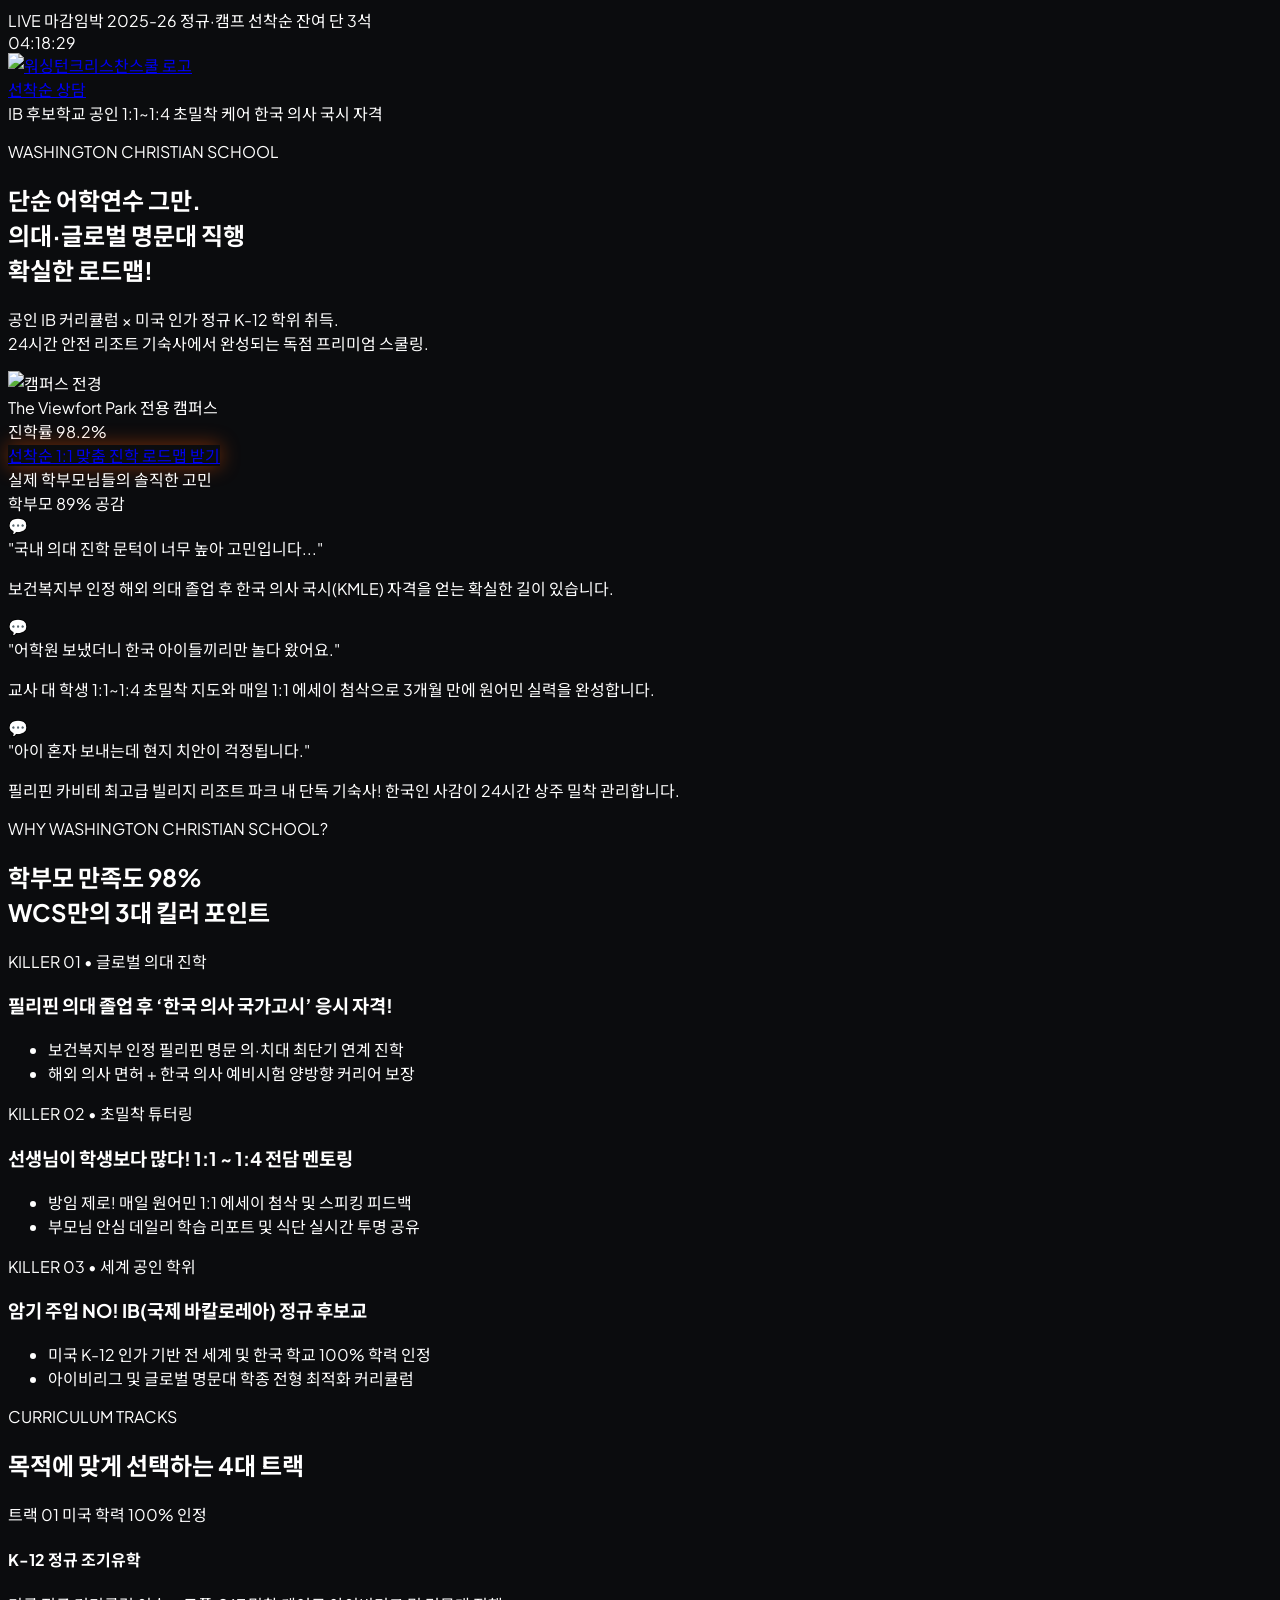
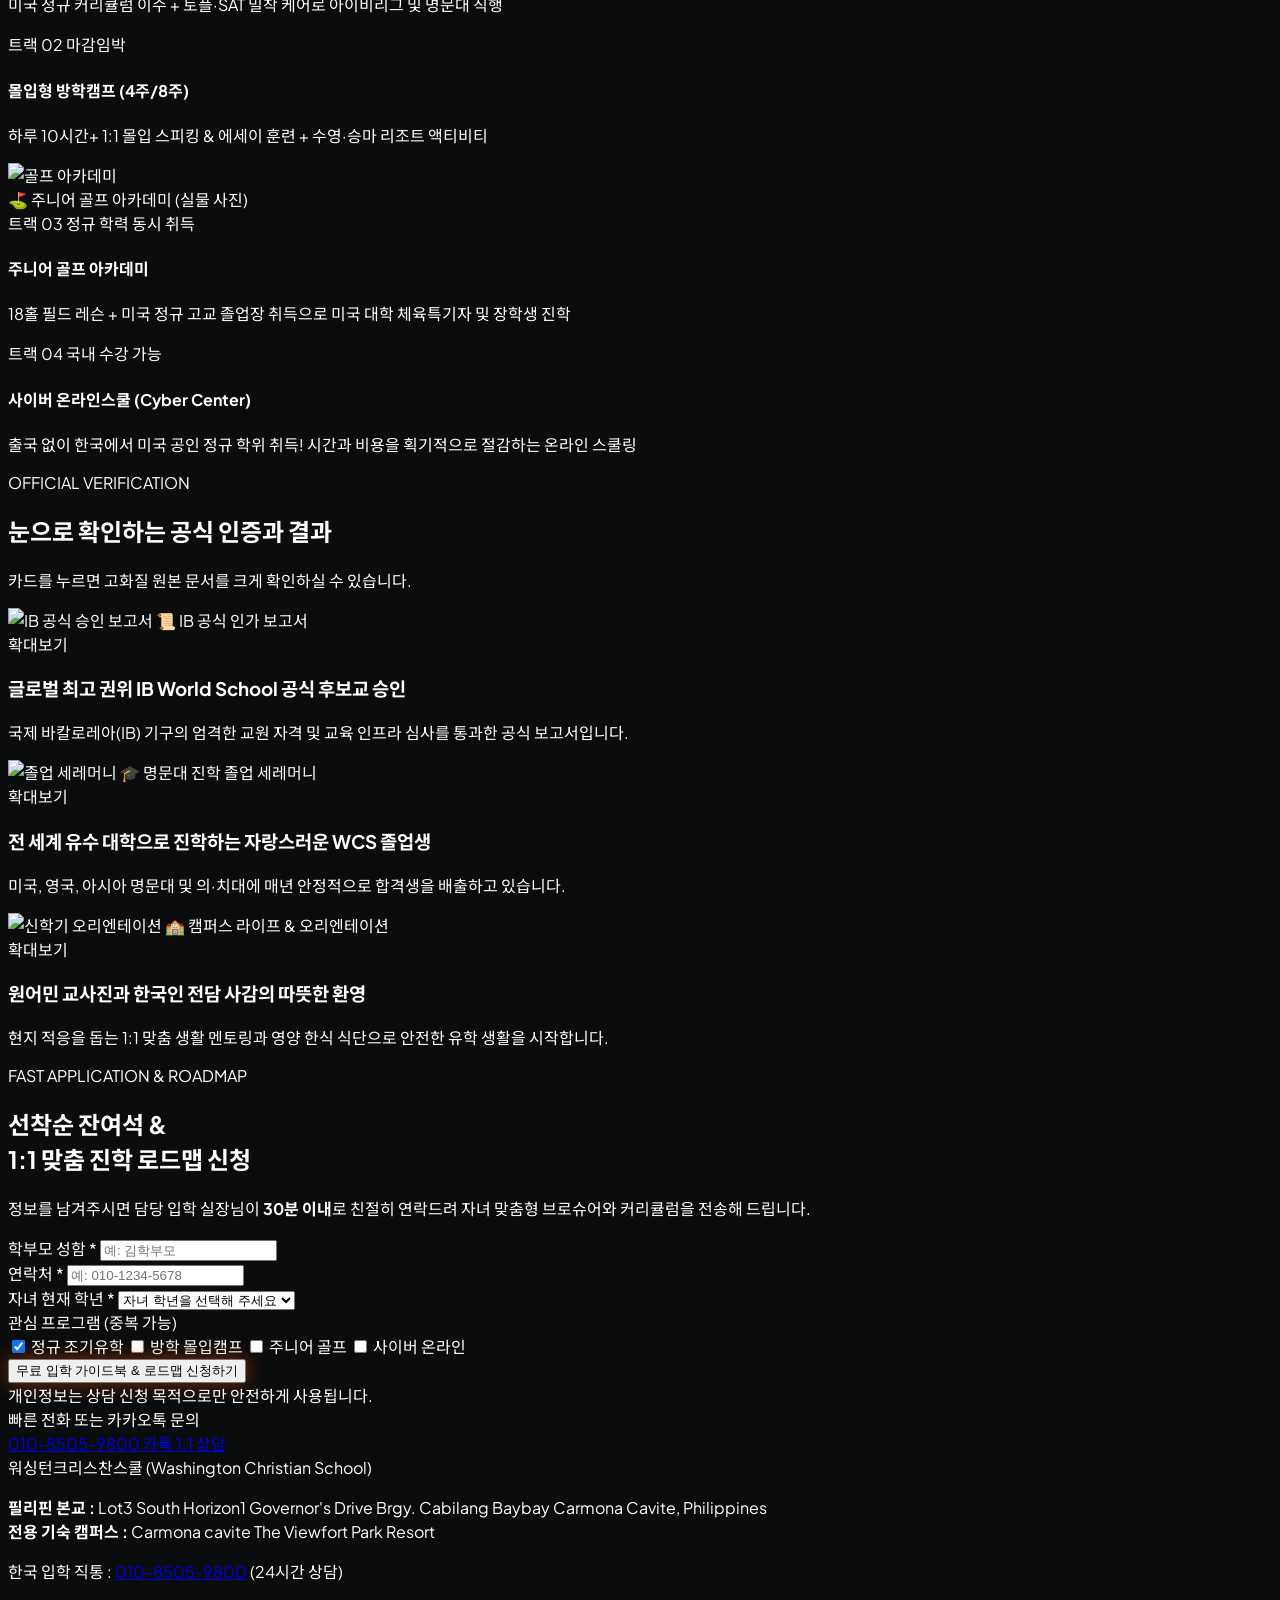
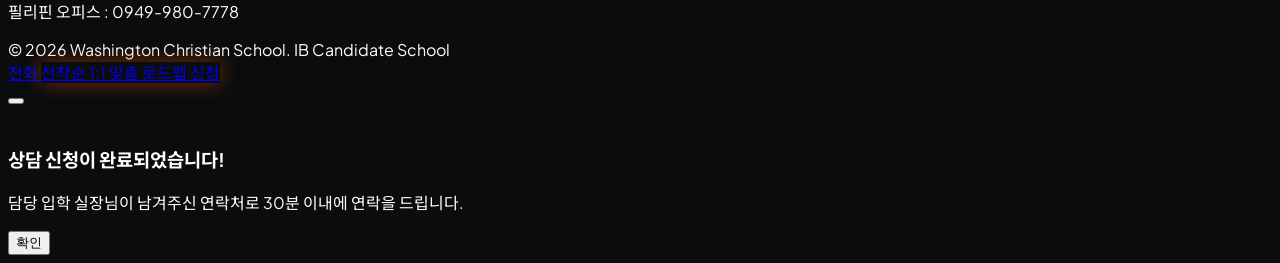
==== public/wcs_web.html @ 7084ba8c "feat: initialize Washington Christian School (WCS) app Set up the project structure, including React" ====
<!DOCTYPE html>
<html lang="ko">
<head>
  <meta charset="UTF-8">
  <meta name="viewport" content="width=device-width, initial-scale=1.0, maximum-scale=1.0, user-scalable=no, viewport-fit=cover">
  <title>워싱턴크리스찬스쿨 - 의대 및 글로벌 명문대 직행 로드맵</title>
  <meta name="description" content="IB World School 공식 후보교, 미국 정규 K-12 학위 취득, 한국 의사 국시(KMLE) 자격 연계, 1:1~1:4 초밀착 전담 튜터링 및 24시간 안전 리조트 기숙사 WCS">
  
  <!-- Tailwind CSS CDN -->
  <script src="https://cdn.tailwindcss.com"></script>
  <!-- Google Fonts: Plus Jakarta Sans & Noto Sans KR -->
  <link rel="preconnect" href="https://fonts.googleapis.com">
  <link rel="preconnect" href="https://fonts.gstatic.com" crossorigin>
  <link href="https://fonts.googleapis.com/css2?family=Noto+Sans+KR:wght@400;500;700;800;900&family=Plus+Jakarta+Sans:wght@400;600;700;800&display=swap" rel="stylesheet">
  <!-- Lucide Icons -->
  <script src="https://unpkg.com/lucide@latest"></script>

  <style>
    body {
      font-family: 'Plus Jakarta Sans', 'Noto Sans KR', -apple-system, BlinkMacSystemFont, sans-serif;
      background-color: #0B0C0E;
      color: #FFFFFF;
      -webkit-font-smoothing: antialiased;
      -webkit-tap-highlight-color: transparent;
      padding-bottom: env(safe-area-inset-bottom);
    }
    .btn-glow {
      box-shadow: 0 0 20px rgba(255, 86, 0, 0.45);
    }
    @keyframes pulse-slow {
      0%, 100% { opacity: 1; transform: scale(1); }
      50% { opacity: 0.85; transform: scale(1.03); }
    }
    .live-pulse {
      animation: pulse-slow 2s infinite ease-in-out;
    }
  </style>
</head>
<body class="bg-[#0B0C0E] text-white selection:bg-[#FF5600] selection:text-white flex flex-col items-center">

  <!-- 1. Top Live Notice / Countdown Banner -->
  <aside id="top-banner" class="w-full bg-[#FF5600] text-white px-4 py-2 flex items-center justify-between text-xs font-bold tracking-tight fixed top-0 inset-x-0 z-50 shadow-md select-none">
    <div class="max-w-4xl mx-auto w-full flex items-center justify-between">
      <div class="flex items-center gap-2 min-w-0">
        <span class="flex items-center gap-1 bg-black/30 px-2 py-0.5 rounded-full text-[10px] font-black uppercase tracking-wider shrink-0">
          <span class="w-1.5 h-1.5 rounded-full bg-yellow-300 live-pulse"></span>
          LIVE 마감임박
        </span>
        <span class="truncate text-[11px] sm:text-[12px] font-extrabold">
          2025-26 정규·캠프 선착순 잔여 <span class="text-yellow-200 underline underline-offset-2">단 3석</span>
        </span>
      </div>
      <div class="flex items-center gap-1 shrink-0 font-mono text-[11px] bg-black/25 px-2 py-0.5 rounded border border-black/10">
        <i data-lucide="timer" class="w-3.5 h-3.5 text-white/90"></i>
        <span id="countdown">04:18:29</span>
      </div>
    </div>
  </aside>

  <!-- 2. Sticky Header with Logo -->
  <header id="main-header" class="fixed top-[35px] inset-x-0 z-40 bg-[#0B0C0E]/92 backdrop-blur-md border-b border-white/10 px-4 h-14 flex items-center justify-between">
    <div class="max-w-4xl mx-auto w-full flex items-center justify-between">
      <a href="#" class="flex items-center bg-white px-2.5 py-1 rounded shadow-sm hover:opacity-95 transition-opacity">
        <img src="https://lh3.googleusercontent.com/aida/[base64]" alt="워싱턴크리스찬스쿨 로고" class="h-6 w-auto object-contain">
      </a>
      <div class="flex items-center gap-2">
        <a href="tel:01085059800" class="w-8 h-8 rounded-full bg-white/10 hover:bg-white/20 flex items-center justify-center text-white/80 hover:text-white transition-all" title="전화 상담">
          <i data-lucide="phone" class="w-4 h-4"></i>
        </a>
        <a href="#consult-section" class="px-3.5 py-1.5 rounded-full bg-[#FF5600] hover:bg-[#E04C00] text-white text-[12px] font-extrabold flex items-center gap-1 shadow-md transition-all">
          선착순 상담
        </a>
      </div>
    </div>
  </header>

  <!-- Main Container -->
  <div class="w-full max-w-2xl min-h-screen flex flex-col bg-[#0B0C0E] border-x border-white/5 shadow-2xl relative pt-[92px] pb-24">
    
    <!-- 3. Hero Section -->
    <section id="hero-section" class="px-4 pt-4 pb-8 flex flex-col gap-4">
      <div class="flex flex-wrap gap-1.5">
        <span class="px-2.5 py-1 rounded-md bg-white/10 border border-white/15 text-[11px] font-bold text-gray-200 flex items-center gap-1.5">
          <i data-lucide="award" class="w-3.5 h-3.5 text-yellow-400"></i>
          IB 후보학교 공인
        </span>
        <span class="px-2.5 py-1 rounded-md bg-orange-500/20 border border-[#FF5600]/40 text-[11px] font-bold text-orange-400 flex items-center gap-1.5">
          <i data-lucide="users" class="w-3.5 h-3.5 text-orange-400"></i>
          1:1~1:4 초밀착 케어
        </span>
        <span class="px-2.5 py-1 rounded-md bg-white/10 border border-white/15 text-[11px] font-bold text-yellow-300 flex items-center gap-1.5">
          <i data-lucide="stethoscope" class="w-3.5 h-3.5 text-yellow-300"></i>
          한국 의사 국시 자격
        </span>
      </div>

      <div class="flex flex-col gap-1.5">
        <p class="text-[#FF5600] font-extrabold text-[13px] tracking-wider uppercase flex items-center gap-1.5">
          <span class="w-2 h-2 rounded-full bg-[#FF5600] inline-block animate-pulse"></span>
          WASHINGTON CHRISTIAN SCHOOL
        </p>
        <h1 class="text-[30px] sm:text-[34px] leading-[38px] sm:leading-[42px] font-black tracking-tight text-white">
          단순 어학연수 그만.<br />
          <span class="text-transparent bg-clip-text bg-gradient-to-r from-orange-400 via-amber-300 to-yellow-400">
            의대·글로벌 명문대 직행
          </span><br />
          확실한 로드맵!
        </h1>
        <p class="text-gray-400 text-[14px] leading-relaxed pt-1">
          공인 IB 커리큘럼 × 미국 인가 정규 K-12 학위 취득.<br />
          24시간 안전 리조트 기숙사에서 완성되는 독점 프리미엄 스쿨링.
        </p>
      </div>

      <!-- Campus Image Card -->
      <div onclick="openImageModal('https://lh3.googleusercontent.com/aida/[base64]', 'The Viewfort Park 전용 캠퍼스')" class="relative w-full rounded-2xl overflow-hidden border border-white/15 shadow-2xl bg-[#1D1E22] aspect-[16/10] cursor-pointer group">
        <img src="https://lh3.googleusercontent.com/aida/[base64]" alt="캠퍼스 전경" class="w-full h-full object-cover group-hover:scale-105 transition-transform duration-500">
        <div class="absolute inset-0 bg-gradient-to-t from-black/85 via-black/25 to-transparent pointer-events-none"></div>
        <div class="absolute bottom-3 inset-x-3 flex items-center justify-between pointer-events-none">
          <div class="flex items-center gap-2 bg-black/65 backdrop-blur-md px-3 py-1.5 rounded-xl border border-white/15">
            <span class="w-2 h-2 rounded-full bg-emerald-400 live-pulse"></span>
            <span class="text-xs font-bold text-gray-100">The Viewfort Park 전용 캠퍼스</span>
          </div>
          <span class="text-[11px] font-black text-yellow-400 bg-yellow-400/20 border border-yellow-400/40 px-2.5 py-1 rounded-lg">진학률 98.2%</span>
        </div>
      </div>

      <a href="#consult-section" class="w-full py-4 rounded-xl bg-[#FF5600] hover:bg-[#E04C00] text-white text-[16px] font-black flex items-center justify-center gap-2 shadow-lg transition-all btn-glow mt-1">
        <span>선착순 1:1 맞춤 진학 로드맵 받기</span>
        <i data-lucide="arrow-right" class="w-5 h-5 text-white"></i>
      </a>
    </section>

    <!-- 4. Parents Talk Section -->
    <section id="parents-talk-section" class="px-4 py-8 bg-[#131418] border-y border-white/10 flex flex-col gap-4">
      <div class="flex items-center justify-between">
        <div class="flex items-center gap-2 text-yellow-400 text-xs font-black tracking-wider">
          <i data-lucide="message-square" class="w-4 h-4"></i>
          <span>실제 학부모님들의 솔직한 고민</span>
        </div>
        <span class="text-[11px] text-gray-400">학부모 89% 공감</span>
      </div>

      <div class="flex flex-col gap-3">
        <div class="p-3.5 rounded-2xl bg-[#1D1F24] border border-white/10 flex items-start gap-3">
          <span class="text-xl">💬</span>
          <div class="flex flex-col gap-0.5">
            <span class="text-xs font-bold text-gray-300">"국내 의대 진학 문턱이 너무 높아 고민입니다..."</span>
            <p class="text-[13px] text-gray-400">보건복지부 인정 해외 의대 졸업 후 한국 의사 국시(KMLE) 자격을 얻는 확실한 길이 있습니다.</p>
          </div>
        </div>

        <div class="p-3.5 rounded-2xl bg-[#1D1F24] border border-white/10 flex items-start gap-3">
          <span class="text-xl">💬</span>
          <div class="flex flex-col gap-0.5">
            <span class="text-xs font-bold text-gray-300">"어학원 보냈더니 한국 아이들끼리만 놀다 왔어요."</span>
            <p class="text-[13px] text-gray-400">교사 대 학생 1:1~1:4 초밀착 지도와 매일 1:1 에세이 첨삭으로 3개월 만에 원어민 실력을 완성합니다.</p>
          </div>
        </div>

        <div class="p-3.5 rounded-2xl bg-[#1D1F24] border border-white/10 flex items-start gap-3">
          <span class="text-xl">💬</span>
          <div class="flex flex-col gap-0.5">
            <span class="text-xs font-bold text-gray-300">"아이 혼자 보내는데 현지 치안이 걱정됩니다."</span>
            <p class="text-[13px] text-gray-400">필리핀 카비테 최고급 빌리지 리조트 파크 내 단독 기숙사! 한국인 사감이 24시간 상주 밀착 관리합니다.</p>
          </div>
        </div>
      </div>
    </section>

    <!-- 5. 3 Killer Points -->
    <section id="killer-points-section" class="px-4 py-8 flex flex-col gap-5">
      <div class="flex flex-col gap-1">
        <span class="text-xs font-black text-yellow-400 tracking-wider uppercase">WHY WASHINGTON CHRISTIAN SCHOOL?</span>
        <h2 class="text-[24px] font-black text-white leading-tight">
          학부모 만족도 98%<br />WCS만의 3대 킬러 포인트
        </h2>
      </div>

      <div class="flex flex-col gap-3.5">
        <!-- Point 1 -->
        <article class="p-4 rounded-2xl bg-[#17181C] border border-[#FF5600]/30 flex flex-col gap-2 shadow-md">
          <div class="flex items-center justify-between">
            <span class="px-2.5 py-0.5 rounded bg-orange-500/20 text-orange-400 text-[11px] font-extrabold tracking-tight">KILLER 01 • 글로벌 의대 진학</span>
            <i data-lucide="stethoscope" class="w-5 h-5 text-orange-400"></i>
          </div>
          <h3 class="text-[17px] font-black text-white pt-1">
            필리핀 의대 졸업 후 <span class="text-yellow-300">‘한국 의사 국가고시’</span> 응시 자격!
          </h3>
          <ul class="text-[13px] text-gray-300 space-y-1.5 pt-1">
            <li class="flex items-start gap-2">
              <i data-lucide="check" class="w-4 h-4 text-orange-400 shrink-0 mt-0.5"></i>
              <span>보건복지부 인정 필리핀 명문 의·치대 최단기 연계 진학</span>
            </li>
            <li class="flex items-start gap-2">
              <i data-lucide="check" class="w-4 h-4 text-orange-400 shrink-0 mt-0.5"></i>
              <span>해외 의사 면허 + 한국 의사 예비시험 양방향 커리어 보장</span>
            </li>
          </ul>
        </article>

        <!-- Point 2 -->
        <article class="p-4 rounded-2xl bg-[#17181C] border border-blue-500/25 flex flex-col gap-2 shadow-md">
          <div class="flex items-center justify-between">
            <span class="px-2.5 py-0.5 rounded bg-blue-500/20 text-blue-400 text-[11px] font-extrabold tracking-tight">KILLER 02 • 초밀착 튜터링</span>
            <i data-lucide="users" class="w-5 h-5 text-blue-400"></i>
          </div>
          <h3 class="text-[17px] font-black text-white pt-1">
            선생님이 학생보다 많다! <span class="text-blue-300">1:1 ~ 1:4 전담 멘토링</span>
          </h3>
          <ul class="text-[13px] text-gray-300 space-y-1.5 pt-1">
            <li class="flex items-start gap-2">
              <i data-lucide="check" class="w-4 h-4 text-blue-400 shrink-0 mt-0.5"></i>
              <span>방임 제로! 매일 원어민 1:1 에세이 첨삭 및 스피킹 피드백</span>
            </li>
            <li class="flex items-start gap-2">
              <i data-lucide="check" class="w-4 h-4 text-blue-400 shrink-0 mt-0.5"></i>
              <span>부모님 안심 데일리 학습 리포트 및 식단 실시간 투명 공유</span>
            </li>
          </ul>
        </article>

        <!-- Point 3 -->
        <article class="p-4 rounded-2xl bg-[#17181C] border border-emerald-500/25 flex flex-col gap-2 shadow-md">
          <div class="flex items-center justify-between">
            <span class="px-2.5 py-0.5 rounded bg-emerald-500/20 text-emerald-400 text-[11px] font-extrabold tracking-tight">KILLER 03 • 세계 공인 학위</span>
            <i data-lucide="award" class="w-5 h-5 text-emerald-400"></i>
          </div>
          <h3 class="text-[17px] font-black text-white pt-1">
            암기 주입 NO! <span class="text-emerald-300">IB(국제 바칼로레아) 정규 후보교</span>
          </h3>
          <ul class="text-[13px] text-gray-300 space-y-1.5 pt-1">
            <li class="flex items-start gap-2">
              <i data-lucide="check" class="w-4 h-4 text-emerald-400 shrink-0 mt-0.5"></i>
              <span>미국 K-12 인가 기반 전 세계 및 한국 학교 100% 학력 인정</span>
            </li>
            <li class="flex items-start gap-2">
              <i data-lucide="check" class="w-4 h-4 text-emerald-400 shrink-0 mt-0.5"></i>
              <span>아이비리그 및 글로벌 명문대 학종 전형 최적화 커리큘럼</span>
            </li>
          </ul>
        </article>
      </div>
    </section>

    <!-- 6. 4 Core Programs -->
    <section id="curriculum-tracks-section" class="px-4 py-8 bg-[#121316] border-y border-white/10 flex flex-col gap-5">
      <div class="flex flex-col gap-1">
        <span class="text-xs font-black text-orange-400 tracking-wider uppercase flex items-center gap-1">
          <i data-lucide="book-open" class="w-3.5 h-3.5"></i>
          CURRICULUM TRACKS
        </span>
        <h2 class="text-[22px] sm:text-[24px] font-black text-white leading-tight">
          목적에 맞게 선택하는 4대 트랙
        </h2>
      </div>

      <div class="grid grid-cols-1 sm:grid-cols-2 gap-3">
        <!-- Track 1 -->
        <div class="p-3.5 rounded-xl bg-[#1A1C20] border border-white/10 flex flex-col gap-2">
          <div class="flex items-center justify-between">
            <span class="px-2 py-0.5 rounded bg-white/15 text-[11px] font-black text-white">트랙 01</span>
            <span class="text-[11px] font-bold text-yellow-400">미국 학력 100% 인정</span>
          </div>
          <h4 class="text-[16px] font-extrabold text-white">K-12 정규 조기유학</h4>
          <p class="text-[13px] text-gray-400 leading-snug">미국 정규 커리큘럼 이수 + 토플·SAT 밀착 케어로 아이비리그 및 명문대 직행</p>
        </div>

        <!-- Track 2 -->
        <div class="p-3.5 rounded-xl bg-[#1A1C20] border border-white/10 flex flex-col gap-2">
          <div class="flex items-center justify-between">
            <span class="px-2 py-0.5 rounded bg-orange-500/20 text-[11px] font-black text-orange-400">트랙 02</span>
            <span class="text-[11px] font-bold text-red-400 bg-red-500/20 px-1.5 py-0.5 rounded">마감임박</span>
          </div>
          <h4 class="text-[16px] font-extrabold text-white">몰입형 방학캠프 (4주/8주)</h4>
          <p class="text-[13px] text-gray-400 leading-snug">하루 10시간+ 1:1 몰입 스피킹 & 에세이 훈련 + 수영·승마 리조트 액티비티</p>
        </div>

        <!-- Track 3: Golf Academy with Photo -->
        <div class="rounded-xl bg-[#1A1C20] border border-white/10 overflow-hidden flex flex-col">
          <div class="relative w-full h-32 cursor-pointer group" onclick="openImageModal('https://lh3.googleusercontent.com/aida/[base64]', '주니어 골프 아카데미')">
            <img src="https://lh3.googleusercontent.com/aida/[base64]" alt="골프 아카데미" class="w-full h-full object-cover group-hover:scale-105 transition-transform duration-300">
            <div class="absolute inset-0 bg-gradient-to-t from-black/80 via-transparent to-transparent"></div>
            <span class="absolute bottom-2 left-3 text-xs font-bold text-white flex items-center gap-1">
              ⛳ 주니어 골프 아카데미 (실물 사진)
            </span>
          </div>
          <div class="p-3.5 flex flex-col gap-1.5">
            <div class="flex items-center justify-between">
              <span class="px-2 py-0.5 rounded bg-emerald-500/20 text-[11px] font-black text-emerald-400">트랙 03</span>
              <span class="text-[11px] font-bold text-emerald-400">정규 학력 동시 취득</span>
            </div>
            <h4 class="text-[16px] font-extrabold text-white">주니어 골프 아카데미</h4>
            <p class="text-[13px] text-gray-400 leading-snug">18홀 필드 레슨 + 미국 정규 고교 졸업장 취득으로 미국 대학 체육특기자 및 장학생 진학</p>
          </div>
        </div>

        <!-- Track 4 -->
        <div class="p-3.5 rounded-xl bg-[#1A1C20] border border-white/10 flex flex-col gap-2">
          <div class="flex items-center justify-between">
            <span class="px-2 py-0.5 rounded bg-blue-500/20 text-[11px] font-black text-blue-400">트랙 04</span>
            <span class="text-[11px] font-bold text-blue-400">국내 수강 가능</span>
          </div>
          <h4 class="text-[16px] font-extrabold text-white">사이버 온라인스쿨 (Cyber Center)</h4>
          <p class="text-[13px] text-gray-400 leading-snug">출국 없이 한국에서 미국 공인 정규 학위 취득! 시간과 비용을 획기적으로 절감하는 온라인 스쿨링</p>
        </div>
      </div>
    </section>

    <!-- 7. Real Proof Showcase Gallery -->
    <section id="official-proof-section" class="px-4 py-8 flex flex-col gap-5">
      <div class="flex flex-col gap-1">
        <span class="text-xs font-black text-yellow-400 tracking-wider uppercase flex items-center gap-1.5">
          <i data-lucide="shield-check" class="w-4 h-4"></i>
          OFFICIAL VERIFICATION
        </span>
        <h2 class="text-[22px] sm:text-[24px] font-black text-white leading-tight">
          눈으로 확인하는 공식 인증과 결과
        </h2>
        <p class="text-xs text-gray-400">카드를 누르면 고화질 원본 문서를 크게 확인하실 수 있습니다.</p>
      </div>

      <div class="flex flex-col gap-4">
        <!-- Proof 1: IB Report -->
        <article onclick="openImageModal('https://lh3.googleusercontent.com/aida/[base64]', 'IB World School 공식 후보 승인 문서')" class="rounded-2xl bg-[#17181C] border border-white/10 overflow-hidden shadow-lg cursor-pointer group hover:border-[#FF5600]/50 transition-all">
          <div class="relative w-full aspect-[4/3] bg-black/40">
            <img src="https://lh3.googleusercontent.com/aida/[base64]" alt="IB 공식 승인 보고서" class="w-full h-full object-cover group-hover:scale-105 transition-transform duration-300">
            <span class="absolute top-3 left-3 px-2.5 py-1 rounded bg-black/75 backdrop-blur-md text-[11px] font-extrabold text-yellow-300 border border-yellow-300/30">📜 IB 공식 인가 보고서</span>
            <div class="absolute bottom-2.5 right-3 p-1.5 rounded-full bg-black/60 text-white flex items-center gap-1 text-[11px] px-2.5">
              <i data-lucide="zoom-in" class="w-3.5 h-3.5"></i>
              <span>확대보기</span>
            </div>
          </div>
          <div class="p-4 flex flex-col gap-1">
            <h3 class="text-[15px] font-bold text-white">글로벌 최고 권위 IB World School 공식 후보교 승인</h3>
            <p class="text-xs text-gray-400 leading-relaxed">국제 바칼로레아(IB) 기구의 엄격한 교원 자격 및 교육 인프라 심사를 통과한 공식 보고서입니다.</p>
          </div>
        </article>

        <!-- Proof 2: Graduation -->
        <article onclick="openImageModal('https://lh3.googleusercontent.com/aida/[base64]', '글로벌 명문대 진학 졸업식')" class="rounded-2xl bg-[#17181C] border border-white/10 overflow-hidden shadow-lg cursor-pointer group hover:border-[#FF5600]/50 transition-all">
          <div class="relative w-full aspect-[4/3] bg-black/40">
            <img src="https://lh3.googleusercontent.com/aida/[base64]" alt="졸업 세레머니" class="w-full h-full object-cover group-hover:scale-105 transition-transform duration-300">
            <span class="absolute top-3 left-3 px-2.5 py-1 rounded bg-black/75 backdrop-blur-md text-[11px] font-extrabold text-orange-400 border border-orange-400/30">🎓 명문대 진학 졸업 세레머니</span>
            <div class="absolute bottom-2.5 right-3 p-1.5 rounded-full bg-black/60 text-white flex items-center gap-1 text-[11px] px-2.5">
              <i data-lucide="zoom-in" class="w-3.5 h-3.5"></i>
              <span>확대보기</span>
            </div>
          </div>
          <div class="p-4 flex flex-col gap-1">
            <h3 class="text-[15px] font-bold text-white">전 세계 유수 대학으로 진학하는 자랑스러운 WCS 졸업생</h3>
            <p class="text-xs text-gray-400 leading-relaxed">미국, 영국, 아시아 명문대 및 의·치대에 매년 안정적으로 합격생을 배출하고 있습니다.</p>
          </div>
        </article>

        <!-- Proof 3: Orientation -->
        <article onclick="openImageModal('https://lh3.googleusercontent.com/aida/[base64]', '캠퍼스 라이프 & 오리엔테이션')" class="rounded-2xl bg-[#17181C] border border-white/10 overflow-hidden shadow-lg cursor-pointer group hover:border-[#FF5600]/50 transition-all">
          <div class="relative w-full aspect-[4/3] bg-black/40">
            <img src="https://lh3.googleusercontent.com/aida/[base64]" alt="신학기 오리엔테이션" class="w-full h-full object-cover group-hover:scale-105 transition-transform duration-300">
            <span class="absolute top-3 left-3 px-2.5 py-1 rounded bg-black/75 backdrop-blur-md text-[11px] font-extrabold text-blue-400 border border-blue-400/30">🏫 캠퍼스 라이프 & 오리엔테이션</span>
            <div class="absolute bottom-2.5 right-3 p-1.5 rounded-full bg-black/60 text-white flex items-center gap-1 text-[11px] px-2.5">
              <i data-lucide="zoom-in" class="w-3.5 h-3.5"></i>
              <span>확대보기</span>
            </div>
          </div>
          <div class="p-4 flex flex-col gap-1">
            <h3 class="text-[15px] font-bold text-white">원어민 교사진과 한국인 전담 사감의 따뜻한 환영</h3>
            <p class="text-xs text-gray-400 leading-relaxed">현지 적응을 돕는 1:1 맞춤 생활 멘토링과 영양 한식 식단으로 안전한 유학 생활을 시작합니다.</p>
          </div>
        </article>
      </div>
    </section>

    <!-- 8. High-Conversion Lead Form Section -->
    <section id="consult-section" class="px-4 py-8 bg-[#15171C] border-t border-white/10 flex flex-col gap-4 scroll-mt-20">
      <div class="flex flex-col gap-1">
        <span class="text-xs font-black text-[#FF5600] tracking-wider uppercase">FAST APPLICATION & ROADMAP</span>
        <h2 class="text-[22px] sm:text-[24px] font-black text-white leading-tight">
          선착순 잔여석 &amp;<br />1:1 맞춤 진학 로드맵 신청
        </h2>
        <p class="text-xs text-gray-400 leading-relaxed">
          정보를 남겨주시면 담당 입학 실장님이 <strong class="text-white">30분 이내</strong>로 친절히 연락드려 자녀 맞춤형 브로슈어와 커리큘럼을 전송해 드립니다.
        </p>
      </div>

      <!-- Lead Form -->
      <form id="leadForm" onsubmit="handleLeadSubmit(event)" class="flex flex-col gap-3.5 mt-1">
        <!-- Parent Name -->
        <div class="flex flex-col gap-1.5">
          <label for="parentName" class="text-xs font-bold text-gray-300">학부모 성함 *</label>
          <input type="text" id="parentName" required placeholder="예: 김학부모" class="w-full h-12 px-3.5 rounded-xl bg-[#0B0C0E] border border-white/15 text-white placeholder:text-gray-500 text-sm focus:border-[#FF5600] focus:ring-1 focus:ring-[#FF5600] outline-none">
        </div>

        <!-- Parent Phone -->
        <div class="flex flex-col gap-1.5">
          <label for="parentPhone" class="text-xs font-bold text-gray-300">연락처 *</label>
          <input type="tel" id="parentPhone" required placeholder="예: 010-1234-5678" class="w-full h-12 px-3.5 rounded-xl bg-[#0B0C0E] border border-white/15 text-white placeholder:text-gray-500 text-sm focus:border-[#FF5600] focus:ring-1 focus:ring-[#FF5600] outline-none">
        </div>

        <!-- Student Grade -->
        <div class="flex flex-col gap-1.5">
          <label for="studentGrade" class="text-xs font-bold text-gray-300">자녀 현재 학년 *</label>
          <select id="studentGrade" required class="w-full h-12 px-3 rounded-xl bg-[#0B0C0E] border border-white/15 text-white text-sm focus:border-[#FF5600] focus:ring-1 focus:ring-[#FF5600] outline-none">
            <option value="" disabled selected>자녀 학년을 선택해 주세요</option>
            <option value="초등 1~3학년">초등 1~3학년</option>
            <option value="초등 4~6학년">초등 4~6학년</option>
            <option value="중학교 1~3학년">중학교 1~3학년</option>
            <option value="고등학교 1~3학년">고등학교 1~3학년</option>
          </select>
        </div>

        <!-- Programs -->
        <div class="flex flex-col gap-1.5">
          <span class="text-xs font-bold text-gray-300">관심 프로그램 (중복 가능)</span>
          <div class="grid grid-cols-2 gap-2">
            <label class="flex items-center gap-2 p-3 rounded-xl bg-[#0B0C0E] border border-white/15 text-xs text-gray-200 cursor-pointer">
              <input type="checkbox" name="program" value="early" checked class="accent-[#FF5600]">
              <span>정규 조기유학</span>
            </label>
            <label class="flex items-center gap-2 p-3 rounded-xl bg-[#0B0C0E] border border-white/15 text-xs text-gray-200 cursor-pointer">
              <input type="checkbox" name="program" value="camp" class="accent-[#FF5600]">
              <span>방학 몰입캠프</span>
            </label>
            <label class="flex items-center gap-2 p-3 rounded-xl bg-[#0B0C0E] border border-white/15 text-xs text-gray-200 cursor-pointer">
              <input type="checkbox" name="program" value="golf" class="accent-[#FF5600]">
              <span>주니어 골프</span>
            </label>
            <label class="flex items-center gap-2 p-3 rounded-xl bg-[#0B0C0E] border border-white/15 text-xs text-gray-200 cursor-pointer">
              <input type="checkbox" name="program" value="cyber" class="accent-[#FF5600]">
              <span>사이버 온라인</span>
            </label>
          </div>
        </div>

        <!-- Submit Button -->
        <button type="submit" id="submitBtn" class="w-full py-4 rounded-xl bg-[#FF5600] hover:bg-[#E04C00] text-white text-[16px] font-black flex items-center justify-center gap-2 shadow-lg btn-glow mt-2">
          <span>무료 입학 가이드북 & 로드맵 신청하기</span>
          <i data-lucide="send" class="w-4 h-4 text-white"></i>
        </button>

        <div class="flex items-center justify-center gap-1.5 text-[11px] text-gray-400 pt-1">
          <i data-lucide="lock" class="w-3.5 h-3.5 text-emerald-400"></i>
          <span>개인정보는 상담 신청 목적으로만 안전하게 사용됩니다.</span>
        </div>
      </form>

      <!-- Kakao and Phone Direct Action -->
      <div class="mt-4 pt-4 border-t border-white/10 flex flex-col gap-2.5">
        <span class="text-xs font-bold text-gray-400 text-center">빠른 전화 또는 카카오톡 문의</span>
        <div class="grid grid-cols-2 gap-2">
          <a href="tel:01085059800" class="py-3 px-3 rounded-xl bg-white/10 hover:bg-white/20 text-white text-xs font-bold flex items-center justify-center gap-1.5 transition-colors">
            <i data-lucide="phone" class="w-4 h-4 text-yellow-400"></i>
            <span>010-8505-9800</span>
          </a>
          <a href="https://open.kakao.com/o/sYq1QUhd" target="_blank" rel="noopener noreferrer" class="py-3 px-3 rounded-xl bg-[#FEE500] hover:bg-[#E6CF00] text-[#191919] text-xs font-black flex items-center justify-center gap-1.5 transition-colors">
            <i data-lucide="message-circle" class="w-4 h-4 fill-[#191919]"></i>
            <span>카톡 1:1 상담</span>
          </a>
        </div>
      </div>
    </section>

    <!-- 9. Institutional Footer -->
    <footer id="footer-section" class="px-4 py-8 text-[11px] text-gray-400 border-t border-white/10 flex flex-col gap-4">
      <div class="flex flex-col gap-1.5">
        <span class="font-bold text-white text-xs">워싱턴크리스찬스쿨 (Washington Christian School)</span>
        <p class="leading-relaxed">
          <strong>필리핀 본교 :</strong> Lot3 South Horizon1 Governor's Drive Brgy. Cabilang Baybay Carmona Cavite, Philippines<br />
          <strong>전용 기숙 캠퍼스 :</strong> Carmona cavite The Viewfort Park Resort
        </p>
      </div>

      <div class="flex flex-col gap-1 leading-relaxed">
        <p>한국 입학 직통 : <a href="tel:01085059800" class="text-yellow-400 font-bold underline">010-8505-9800</a> (24시간 상담)</p>
        <p>필리핀 오피스 : 0949-980-7778</p>
      </div>

      <div class="pt-2 border-t border-white/5 flex items-center justify-between text-[10px] text-gray-500">
        <span>© <script>document.write(new Date().getFullYear())</script> Washington Christian School.</span>
        <span>IB Candidate School</span>
      </div>
    </footer>
  </div>

  <!-- 10. Bottom Floating Bar -->
  <nav id="bottom-floating-bar" class="fixed bottom-0 inset-x-0 z-40 bg-[#0B0C0E]/95 backdrop-blur-md border-t border-white/15 p-2.5 shadow-2xl">
    <div class="max-w-2xl mx-auto flex items-center gap-2">
      <a href="tel:01085059800" class="h-12 w-12 rounded-xl bg-white/10 hover:bg-white/20 flex flex-col items-center justify-center text-white shrink-0 transition-colors" title="전화 상담">
        <i data-lucide="phone" class="w-5 h-5 text-yellow-400"></i>
        <span class="text-[9px] font-bold text-gray-300">전화</span>
      </a>

      <a href="#consult-section" class="flex-1 h-12 rounded-xl bg-[#FF5600] hover:bg-[#E04C00] text-white text-[14px] font-black flex items-center justify-center gap-1.5 shadow-lg btn-glow transition-all">
        <span>선착순 1:1 맞춤 로드맵 신청</span>
        <i data-lucide="arrow-right" class="w-4 h-4"></i>
      </a>
    </div>
  </nav>

  <!-- Image Modal Lightbox -->
  <div id="imageModal" class="fixed inset-0 z-50 bg-black/90 backdrop-blur-md hidden flex items-center justify-center p-4">
    <div class="relative max-w-lg w-full bg-[#17181C] rounded-2xl overflow-hidden border border-white/20 shadow-2xl">
      <div class="p-3 bg-[#0B0C0E] border-b border-white/10 flex items-center justify-between">
        <span id="modalImageTitle" class="text-xs font-bold text-gray-200 truncate"></span>
        <button onclick="closeImageModal()" class="w-7 h-7 rounded-full bg-white/10 flex items-center justify-center text-white">
          <i data-lucide="x" class="w-4 h-4"></i>
        </button>
      </div>
      <div class="p-2 flex items-center justify-center bg-black">
        <img id="modalImage" src="" alt="" class="max-h-[75vh] w-auto object-contain rounded-lg">
      </div>
    </div>
  </div>

  <!-- Consult Success Modal -->
  <div id="successModal" class="fixed inset-0 z-50 bg-black/85 backdrop-blur-md hidden flex items-center justify-center p-4">
    <div class="max-w-sm w-full bg-[#17181C] rounded-2xl p-6 border border-[#FF5600]/40 shadow-2xl flex flex-col items-center text-center gap-3">
      <div class="w-12 h-12 rounded-full bg-emerald-500/20 text-emerald-400 flex items-center justify-center">
        <i data-lucide="check-circle-2" class="w-7 h-7"></i>
      </div>
      <h3 class="text-lg font-black text-white">상담 신청이 완료되었습니다!</h3>
      <p class="text-xs text-gray-300 leading-relaxed">
        담당 입학 실장님이 남겨주신 연락처로 <span class="text-yellow-300 font-bold">30분 이내</span>에 연락을 드립니다.
      </p>
      <button onclick="closeSuccessModal()" class="w-full py-3 rounded-xl bg-[#FF5600] text-white text-xs font-bold mt-2">
        확인
      </button>
    </div>
  </div>

  <script>
    // Initialize Lucide icons
    lucide.createIcons();

    // Countdown Timer
    let h = 4, m = 18, s = 29;
    setInterval(() => {
      if (s > 0) { s--; } else if (m > 0) { m--; s = 59; } else if (h > 0) { h--; m = 59; s = 59; } else { h = 4; m = 18; s = 29; }
      const format = (n) => String(n).padStart(2, '0');
      const el = document.getElementById('countdown');
      if (el) el.innerText = `${format(h)}:${format(m)}:${format(s)}`;
    }, 1000);

    // Phone Auto Hyphen
    const phoneInput = document.getElementById('parentPhone');
    if (phoneInput) {
      phoneInput.addEventListener('input', (e) => {
        let val = e.target.value.replace(/[^0-9]/g, '').slice(0, 11);
        if (val.length > 7) {
          val = `${val.slice(0,3)}-${val.slice(3,7)}-${val.slice(7)}`;
        } else if (val.length > 3) {
          val = `${val.slice(0,3)}-${val.slice(3)}`;
        }
        e.target.value = val;
      });
    }

    // Modal helpers
    function openImageModal(url, title) {
      document.getElementById('modalImage').src = url;
      document.getElementById('modalImageTitle').innerText = title;
      document.getElementById('imageModal').classList.remove('hidden');
    }
    function closeImageModal() {
      document.getElementById('imageModal').classList.add('hidden');
    }
    function handleLeadSubmit(e) {
      e.preventDefault();
      document.getElementById('successModal').classList.remove('hidden');
      e.target.reset();
    }
    function closeSuccessModal() {
      document.getElementById('successModal').classList.add('hidden');
    }
  </script>
</body>
</html>
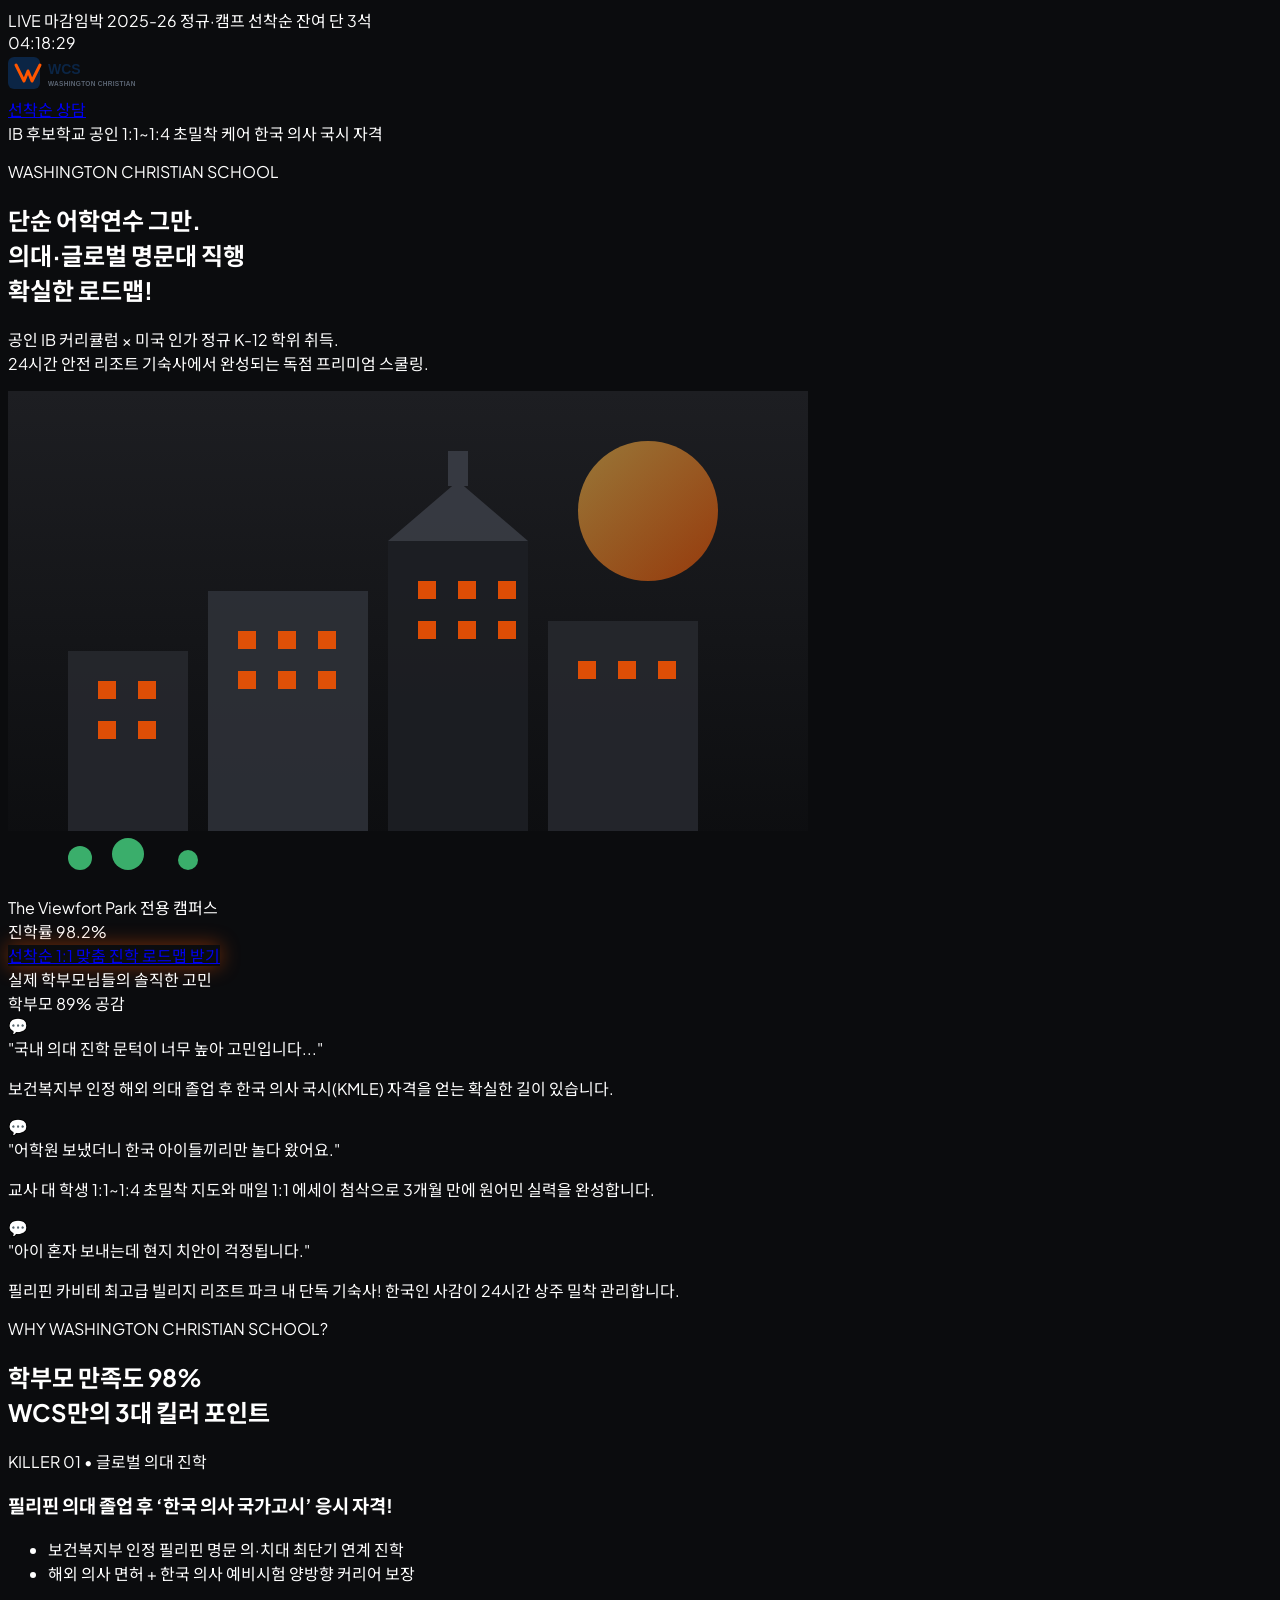
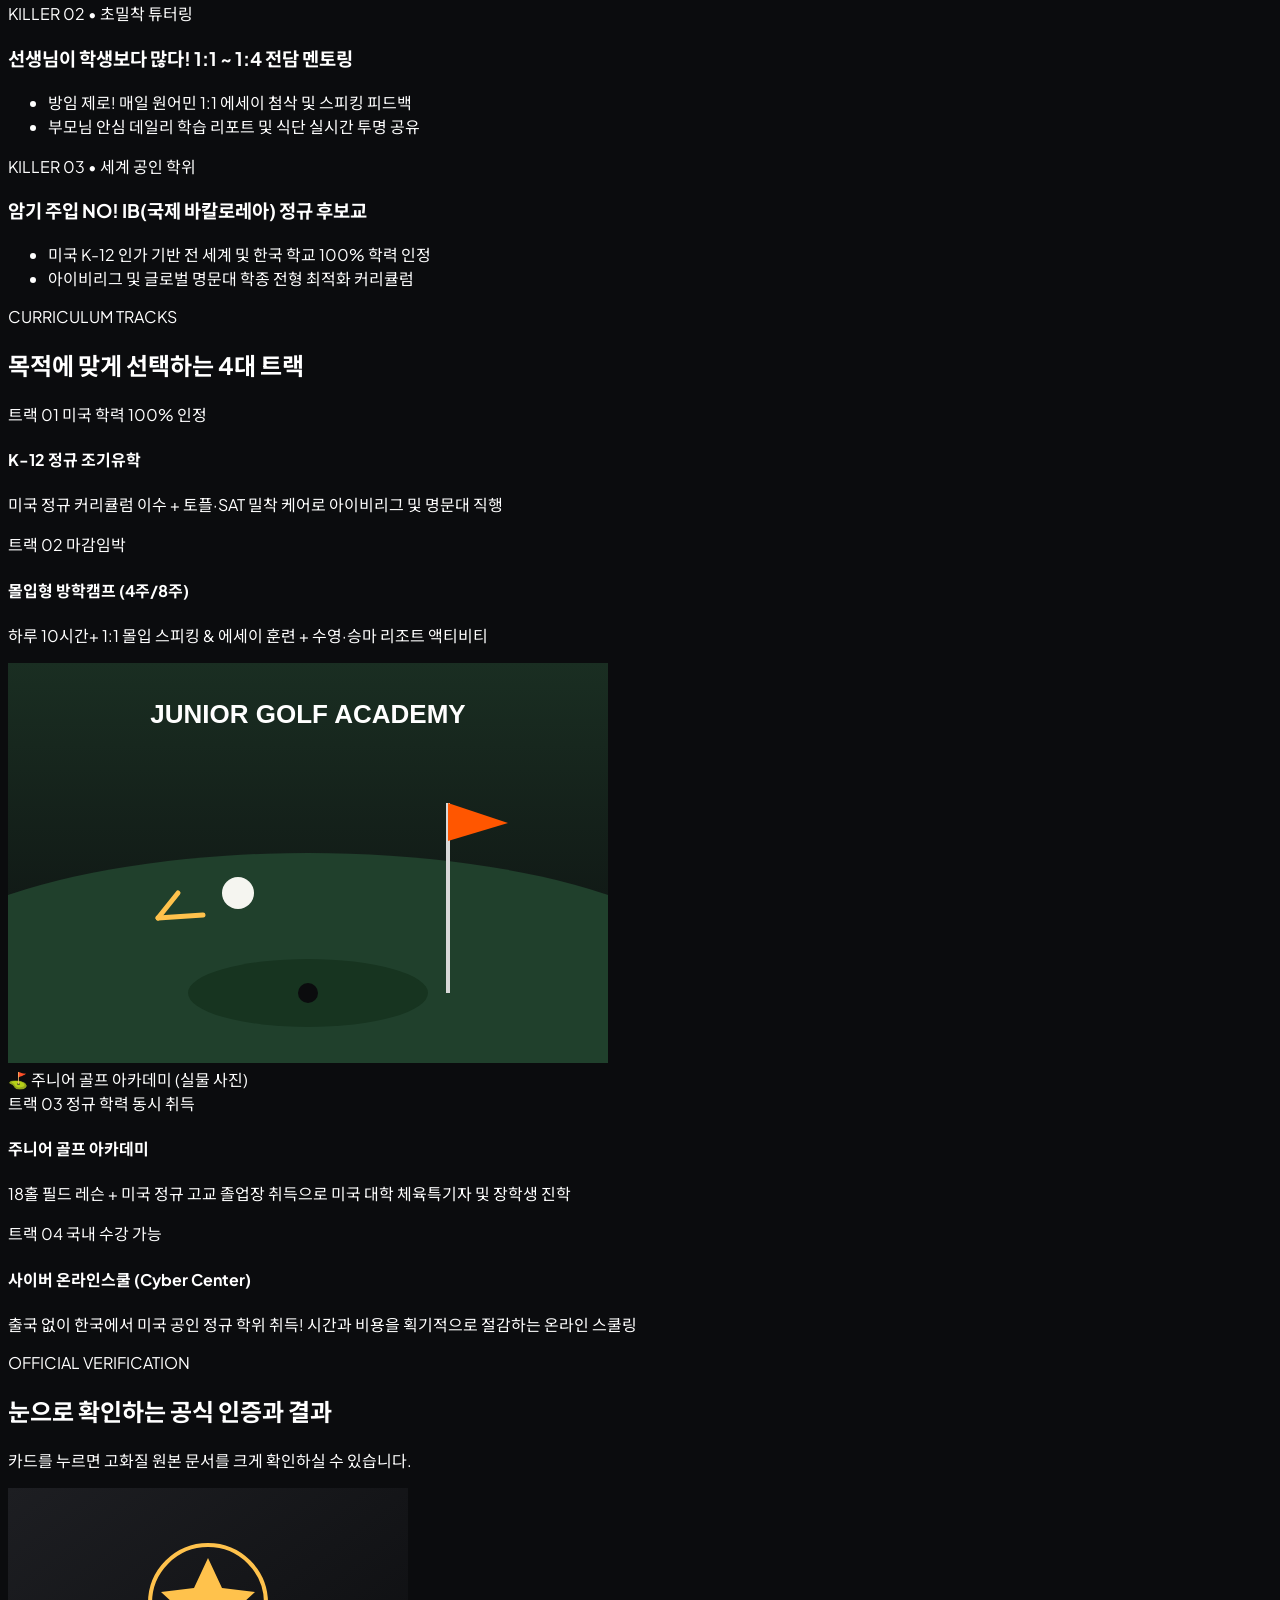
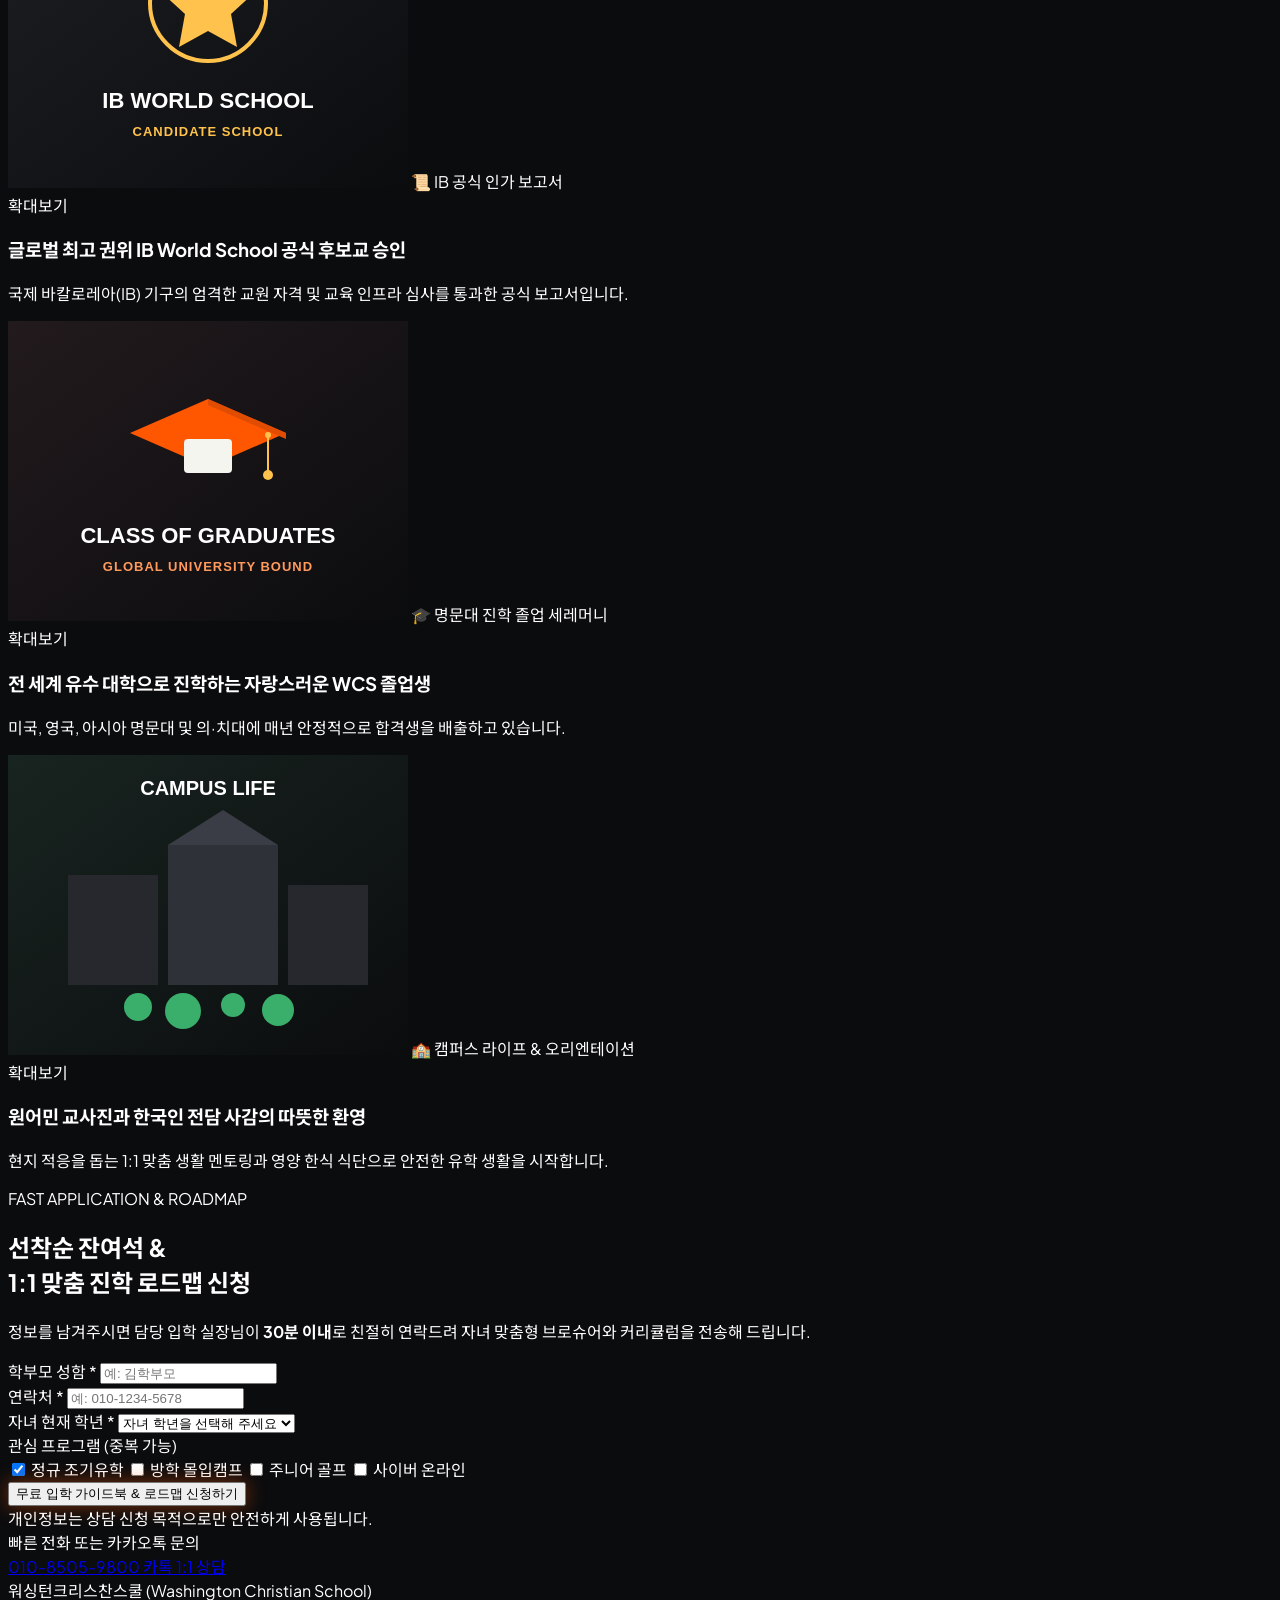
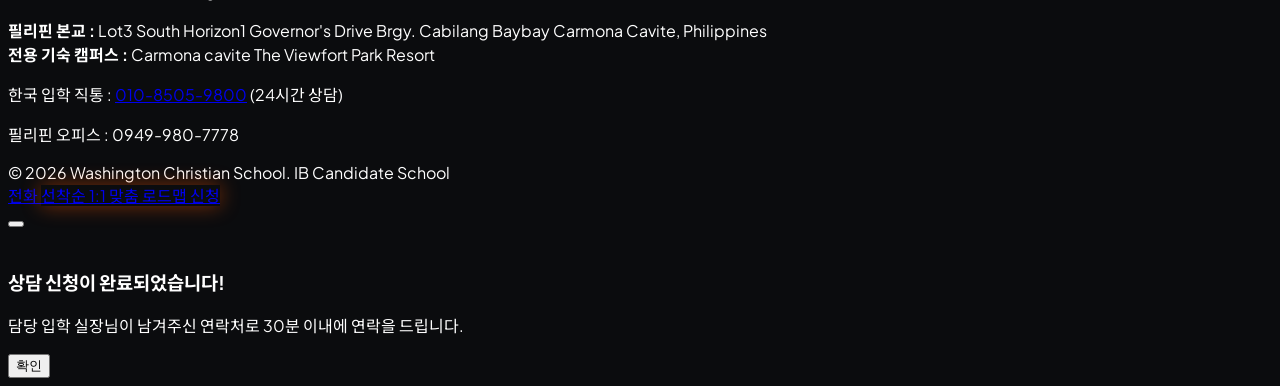
==== commit 803005d6: "fix: replace broken Google-hosted image links with self-hosted SVGs, hide web source buttons The sit" ====
--- a/public/wcs_web.html
+++ b/public/wcs_web.html
@@ -61,7 +61,7 @@
   <header id="main-header" class="fixed top-[35px] inset-x-0 z-40 bg-[#0B0C0E]/92 backdrop-blur-md border-b border-white/10 px-4 h-14 flex items-center justify-between">
     <div class="max-w-4xl mx-auto w-full flex items-center justify-between">
       <a href="#" class="flex items-center bg-white px-2.5 py-1 rounded shadow-sm hover:opacity-95 transition-opacity">
-        <img src="https://lh3.googleusercontent.com/aida/[base64]" alt="워싱턴크리스찬스쿨 로고" class="h-6 w-auto object-contain">
+        <img src="images/logo-wcs.svg" alt="워싱턴크리스찬스쿨 로고" class="h-6 w-auto object-contain">
       </a>
       <div class="flex items-center gap-2">
         <a href="tel:01085059800" class="w-8 h-8 rounded-full bg-white/10 hover:bg-white/20 flex items-center justify-center text-white/80 hover:text-white transition-all" title="전화 상담">
@@ -113,8 +113,8 @@
       </div>
 
       <!-- Campus Image Card -->
-      <div onclick="openImageModal('https://lh3.googleusercontent.com/aida/[base64]', 'The Viewfort Park 전용 캠퍼스')" class="relative w-full rounded-2xl overflow-hidden border border-white/15 shadow-2xl bg-[#1D1E22] aspect-[16/10] cursor-pointer group">
-        <img src="https://lh3.googleusercontent.com/aida/[base64]" alt="캠퍼스 전경" class="w-full h-full object-cover group-hover:scale-105 transition-transform duration-500">
+      <div onclick="openImageModal('images/campus-hero.svg', 'The Viewfort Park 전용 캠퍼스')" class="relative w-full rounded-2xl overflow-hidden border border-white/15 shadow-2xl bg-[#1D1E22] aspect-[16/10] cursor-pointer group">
+        <img src="images/campus-hero.svg" alt="캠퍼스 전경" class="w-full h-full object-cover group-hover:scale-105 transition-transform duration-500">
         <div class="absolute inset-0 bg-gradient-to-t from-black/85 via-black/25 to-transparent pointer-events-none"></div>
         <div class="absolute bottom-3 inset-x-3 flex items-center justify-between pointer-events-none">
           <div class="flex items-center gap-2 bg-black/65 backdrop-blur-md px-3 py-1.5 rounded-xl border border-white/15">
@@ -278,8 +278,8 @@
 
         <!-- Track 3: Golf Academy with Photo -->
         <div class="rounded-xl bg-[#1A1C20] border border-white/10 overflow-hidden flex flex-col">
-          <div class="relative w-full h-32 cursor-pointer group" onclick="openImageModal('https://lh3.googleusercontent.com/aida/[base64]', '주니어 골프 아카데미')">
-            <img src="https://lh3.googleusercontent.com/aida/[base64]" alt="골프 아카데미" class="w-full h-full object-cover group-hover:scale-105 transition-transform duration-300">
+          <div class="relative w-full h-32 cursor-pointer group" onclick="openImageModal('images/golf-academy.svg', '주니어 골프 아카데미')">
+            <img src="images/golf-academy.svg" alt="골프 아카데미" class="w-full h-full object-cover group-hover:scale-105 transition-transform duration-300">
             <div class="absolute inset-0 bg-gradient-to-t from-black/80 via-transparent to-transparent"></div>
             <span class="absolute bottom-2 left-3 text-xs font-bold text-white flex items-center gap-1">
               ⛳ 주니어 골프 아카데미 (실물 사진)
@@ -322,9 +322,9 @@
 
       <div class="flex flex-col gap-4">
         <!-- Proof 1: IB Report -->
-        <article onclick="openImageModal('https://lh3.googleusercontent.com/aida/[base64]', 'IB World School 공식 후보 승인 문서')" class="rounded-2xl bg-[#17181C] border border-white/10 overflow-hidden shadow-lg cursor-pointer group hover:border-[#FF5600]/50 transition-all">
+        <article onclick="openImageModal('images/proof-ib.svg', 'IB World School 공식 후보 승인 문서')" class="rounded-2xl bg-[#17181C] border border-white/10 overflow-hidden shadow-lg cursor-pointer group hover:border-[#FF5600]/50 transition-all">
           <div class="relative w-full aspect-[4/3] bg-black/40">
-            <img src="https://lh3.googleusercontent.com/aida/[base64]" alt="IB 공식 승인 보고서" class="w-full h-full object-cover group-hover:scale-105 transition-transform duration-300">
+            <img src="images/proof-ib.svg" alt="IB 공식 승인 보고서" class="w-full h-full object-cover group-hover:scale-105 transition-transform duration-300">
             <span class="absolute top-3 left-3 px-2.5 py-1 rounded bg-black/75 backdrop-blur-md text-[11px] font-extrabold text-yellow-300 border border-yellow-300/30">📜 IB 공식 인가 보고서</span>
             <div class="absolute bottom-2.5 right-3 p-1.5 rounded-full bg-black/60 text-white flex items-center gap-1 text-[11px] px-2.5">
               <i data-lucide="zoom-in" class="w-3.5 h-3.5"></i>
@@ -338,9 +338,9 @@
         </article>
 
         <!-- Proof 2: Graduation -->
-        <article onclick="openImageModal('https://lh3.googleusercontent.com/aida/[base64]', '글로벌 명문대 진학 졸업식')" class="rounded-2xl bg-[#17181C] border border-white/10 overflow-hidden shadow-lg cursor-pointer group hover:border-[#FF5600]/50 transition-all">
+        <article onclick="openImageModal('images/proof-graduation.svg', '글로벌 명문대 진학 졸업식')" class="rounded-2xl bg-[#17181C] border border-white/10 overflow-hidden shadow-lg cursor-pointer group hover:border-[#FF5600]/50 transition-all">
           <div class="relative w-full aspect-[4/3] bg-black/40">
-            <img src="https://lh3.googleusercontent.com/aida/[base64]" alt="졸업 세레머니" class="w-full h-full object-cover group-hover:scale-105 transition-transform duration-300">
+            <img src="images/proof-graduation.svg" alt="졸업 세레머니" class="w-full h-full object-cover group-hover:scale-105 transition-transform duration-300">
             <span class="absolute top-3 left-3 px-2.5 py-1 rounded bg-black/75 backdrop-blur-md text-[11px] font-extrabold text-orange-400 border border-orange-400/30">🎓 명문대 진학 졸업 세레머니</span>
             <div class="absolute bottom-2.5 right-3 p-1.5 rounded-full bg-black/60 text-white flex items-center gap-1 text-[11px] px-2.5">
               <i data-lucide="zoom-in" class="w-3.5 h-3.5"></i>
@@ -354,9 +354,9 @@
         </article>
 
         <!-- Proof 3: Orientation -->
-        <article onclick="openImageModal('https://lh3.googleusercontent.com/aida/[base64]', '캠퍼스 라이프 & 오리엔테이션')" class="rounded-2xl bg-[#17181C] border border-white/10 overflow-hidden shadow-lg cursor-pointer group hover:border-[#FF5600]/50 transition-all">
+        <article onclick="openImageModal('images/proof-campus.svg', '캠퍼스 라이프 & 오리엔테이션')" class="rounded-2xl bg-[#17181C] border border-white/10 overflow-hidden shadow-lg cursor-pointer group hover:border-[#FF5600]/50 transition-all">
           <div class="relative w-full aspect-[4/3] bg-black/40">
-            <img src="https://lh3.googleusercontent.com/aida/[base64]" alt="신학기 오리엔테이션" class="w-full h-full object-cover group-hover:scale-105 transition-transform duration-300">
+            <img src="images/proof-campus.svg" alt="신학기 오리엔테이션" class="w-full h-full object-cover group-hover:scale-105 transition-transform duration-300">
             <span class="absolute top-3 left-3 px-2.5 py-1 rounded bg-black/75 backdrop-blur-md text-[11px] font-extrabold text-blue-400 border border-blue-400/30">🏫 캠퍼스 라이프 & 오리엔테이션</span>
             <div class="absolute bottom-2.5 right-3 p-1.5 rounded-full bg-black/60 text-white flex items-center gap-1 text-[11px] px-2.5">
               <i data-lucide="zoom-in" class="w-3.5 h-3.5"></i>
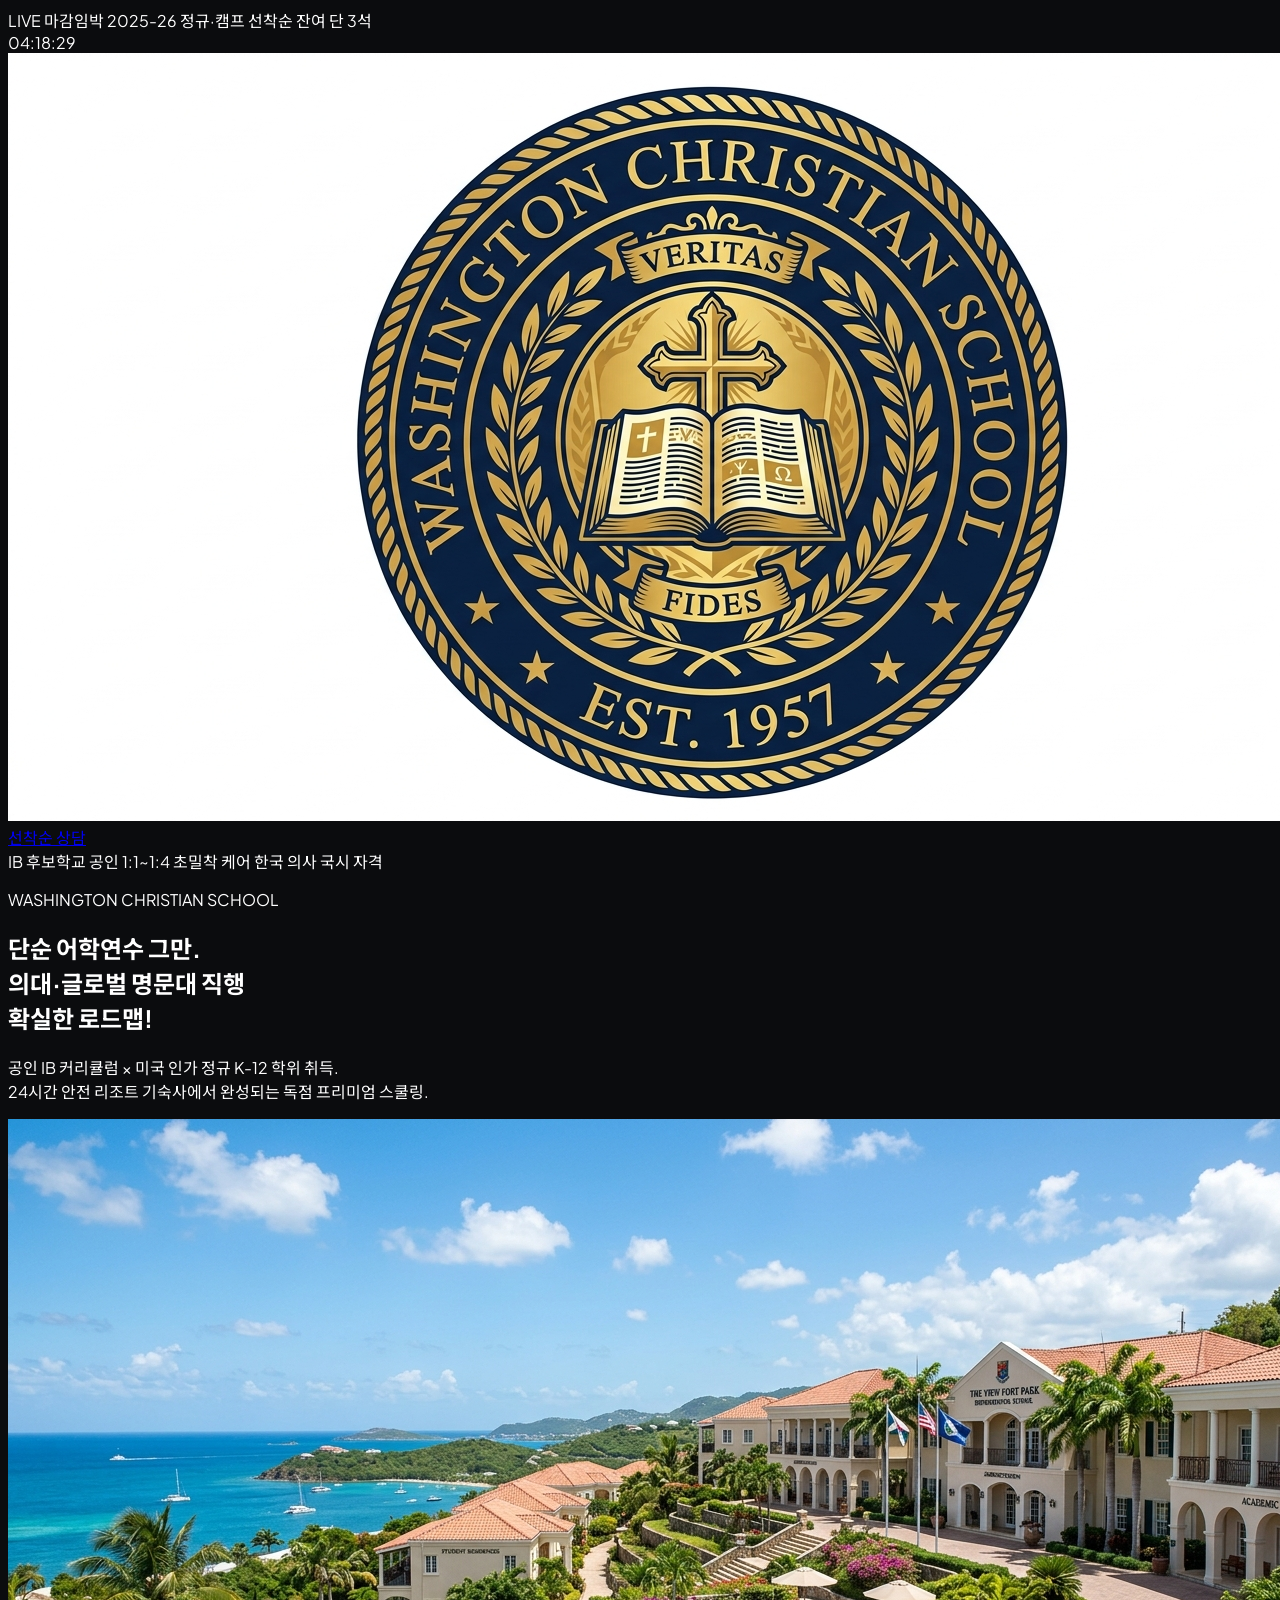
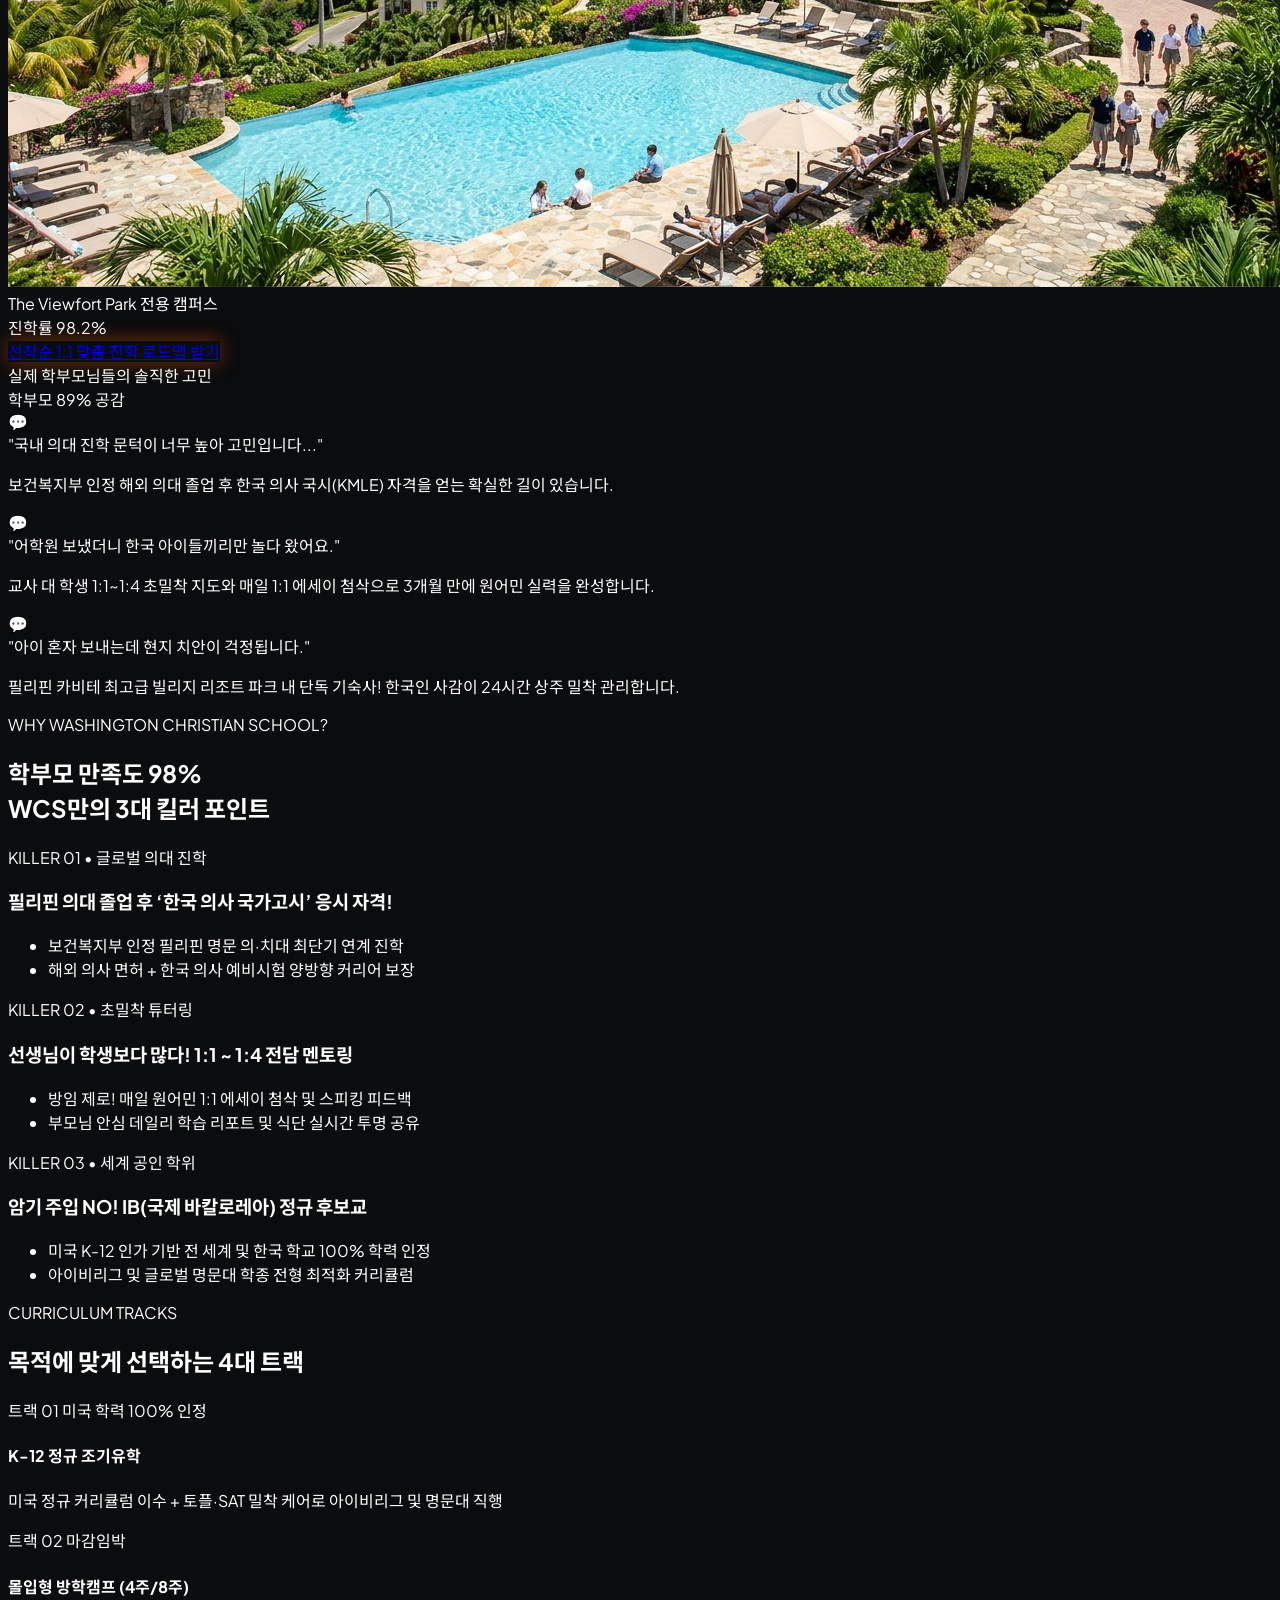
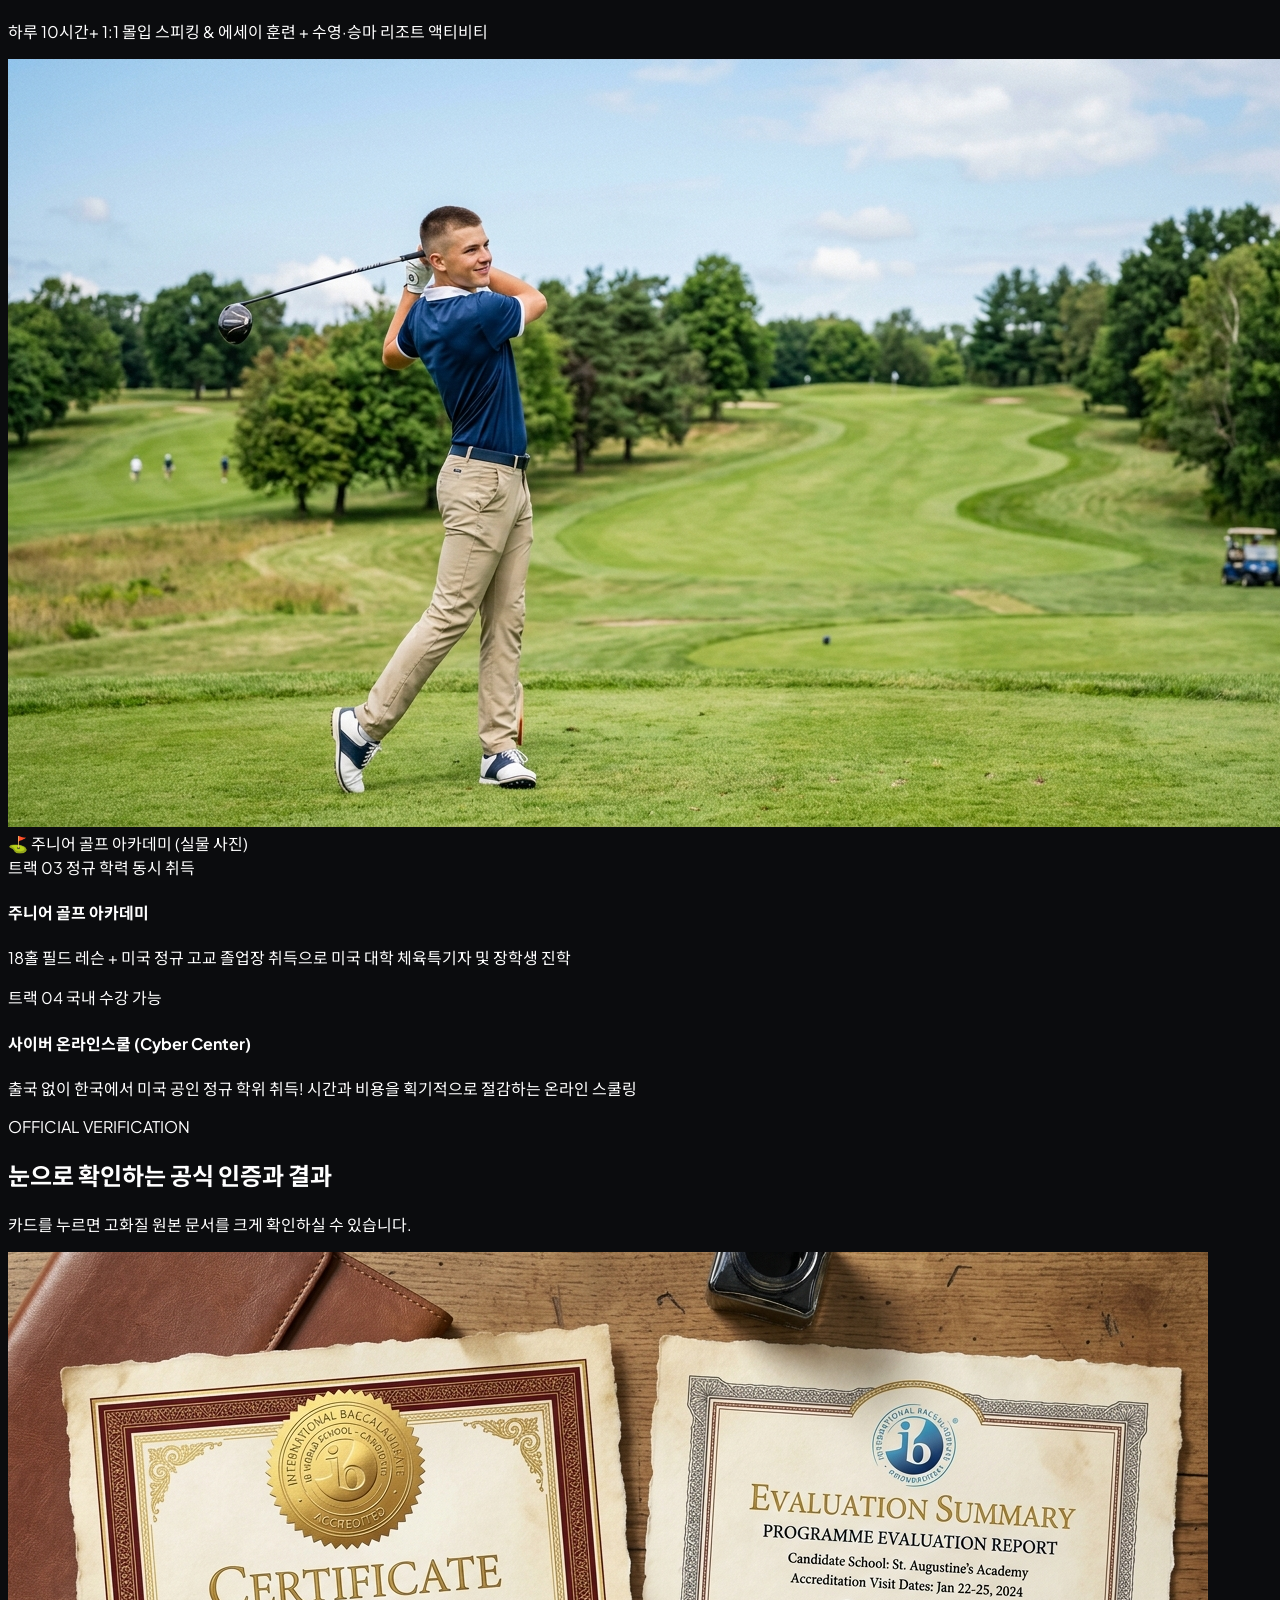
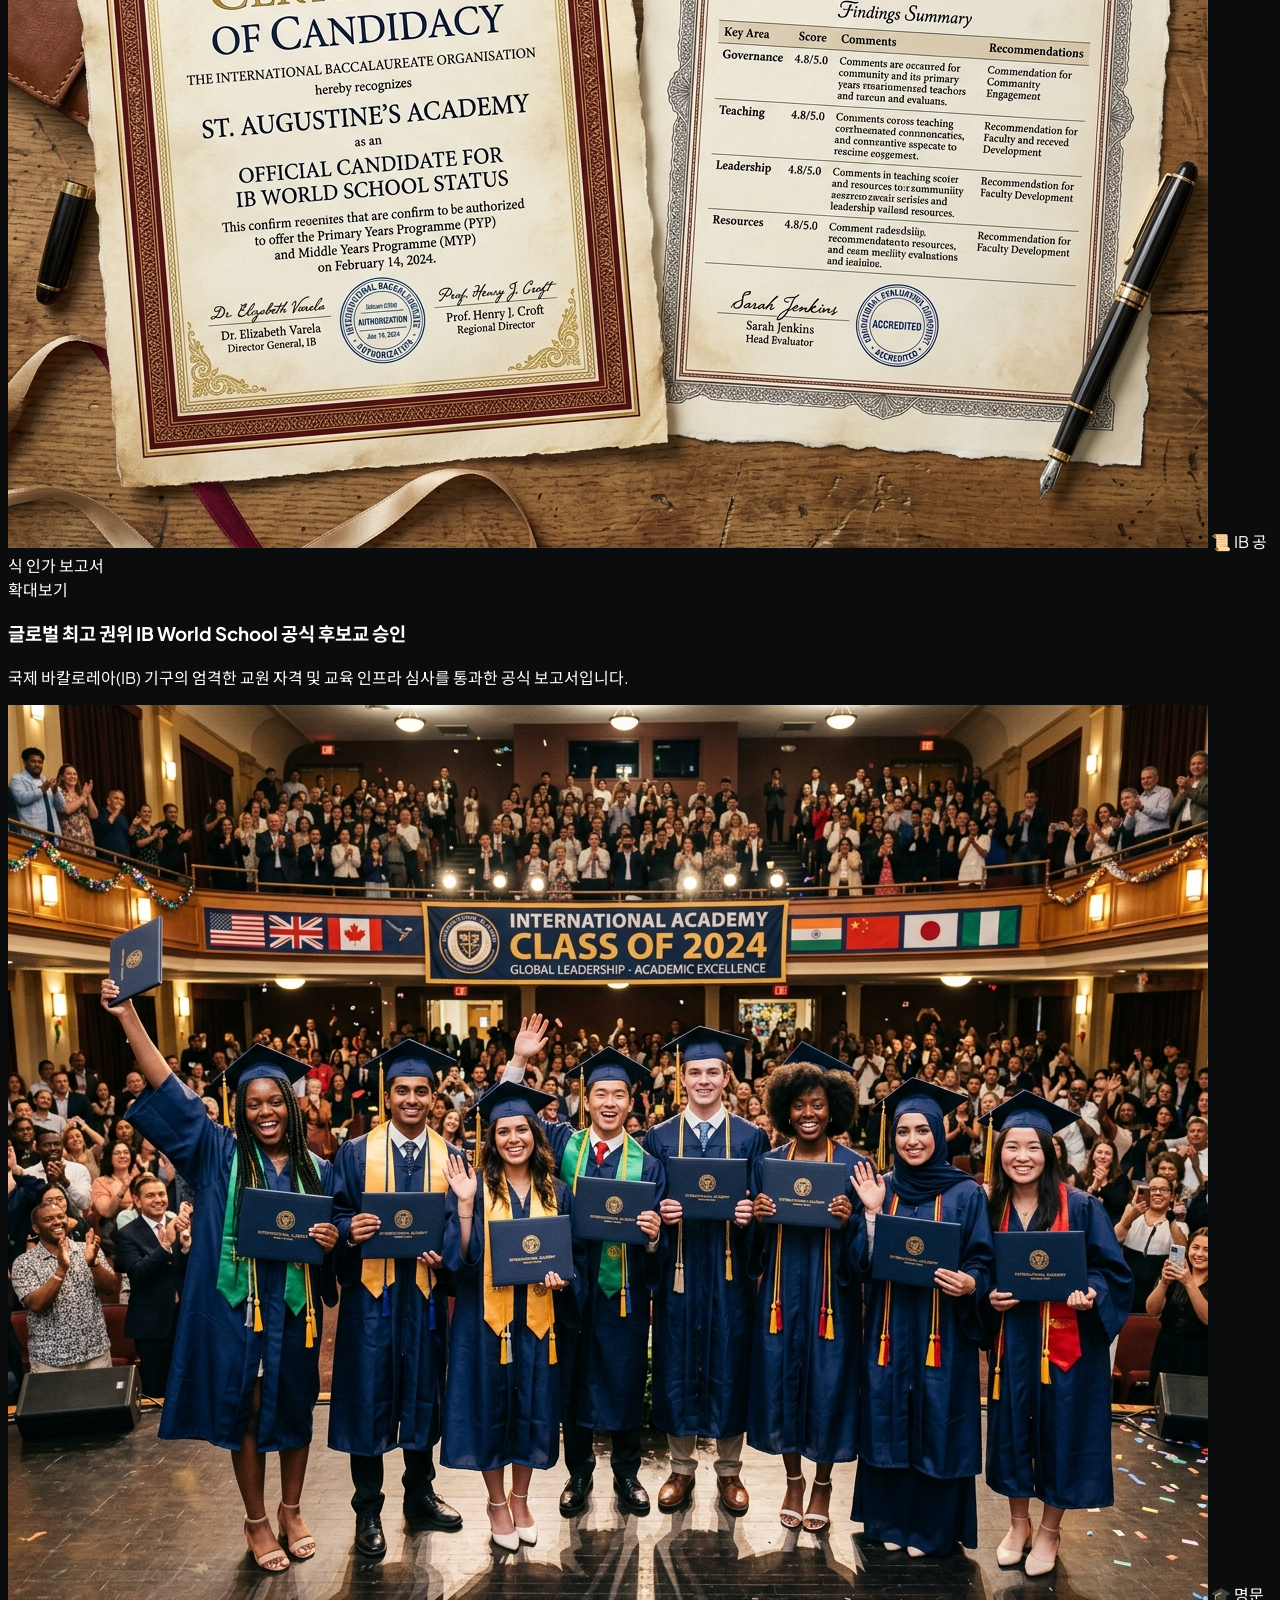
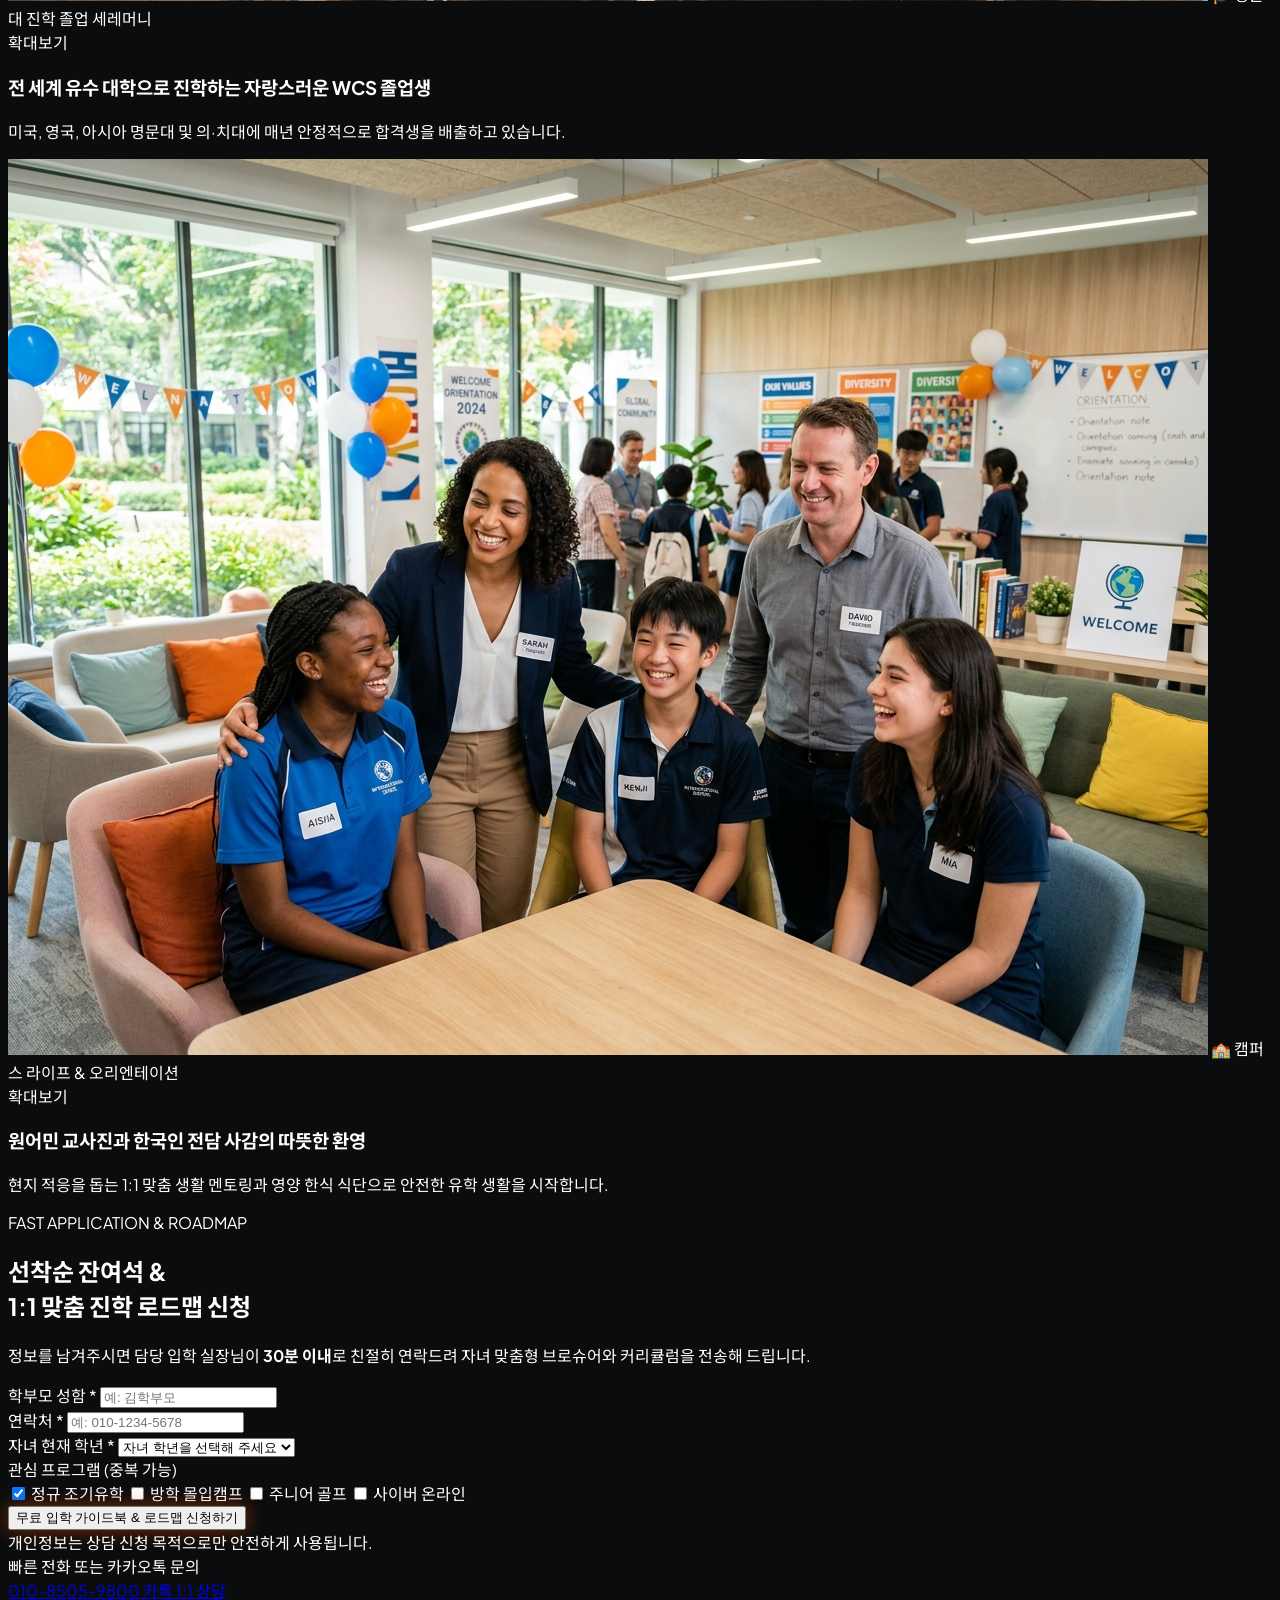
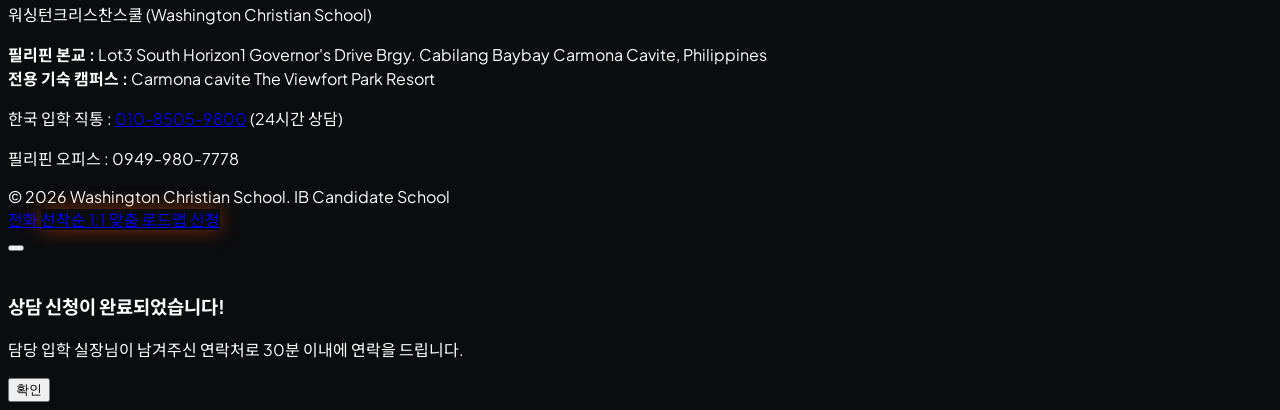
==== commit dc9c9f4e: "fix: use actual site photos instead of placeholder graphics Replace the temporary SVG illustrations " ====
--- a/public/wcs_web.html
+++ b/public/wcs_web.html
@@ -61,7 +61,7 @@
   <header id="main-header" class="fixed top-[35px] inset-x-0 z-40 bg-[#0B0C0E]/92 backdrop-blur-md border-b border-white/10 px-4 h-14 flex items-center justify-between">
     <div class="max-w-4xl mx-auto w-full flex items-center justify-between">
       <a href="#" class="flex items-center bg-white px-2.5 py-1 rounded shadow-sm hover:opacity-95 transition-opacity">
-        <img src="images/logo-wcs.svg" alt="워싱턴크리스찬스쿨 로고" class="h-6 w-auto object-contain">
+        <img src="images/logo-wcs.jpg" alt="워싱턴크리스찬스쿨 로고" class="h-6 w-auto object-contain">
       </a>
       <div class="flex items-center gap-2">
         <a href="tel:01085059800" class="w-8 h-8 rounded-full bg-white/10 hover:bg-white/20 flex items-center justify-center text-white/80 hover:text-white transition-all" title="전화 상담">
@@ -113,8 +113,8 @@
       </div>
 
       <!-- Campus Image Card -->
-      <div onclick="openImageModal('images/campus-hero.svg', 'The Viewfort Park 전용 캠퍼스')" class="relative w-full rounded-2xl overflow-hidden border border-white/15 shadow-2xl bg-[#1D1E22] aspect-[16/10] cursor-pointer group">
-        <img src="images/campus-hero.svg" alt="캠퍼스 전경" class="w-full h-full object-cover group-hover:scale-105 transition-transform duration-500">
+      <div onclick="openImageModal('images/campus-hero.jpg', 'The Viewfort Park 전용 캠퍼스')" class="relative w-full rounded-2xl overflow-hidden border border-white/15 shadow-2xl bg-[#1D1E22] aspect-[16/10] cursor-pointer group">
+        <img src="images/campus-hero.jpg" alt="캠퍼스 전경" class="w-full h-full object-cover group-hover:scale-105 transition-transform duration-500">
         <div class="absolute inset-0 bg-gradient-to-t from-black/85 via-black/25 to-transparent pointer-events-none"></div>
         <div class="absolute bottom-3 inset-x-3 flex items-center justify-between pointer-events-none">
           <div class="flex items-center gap-2 bg-black/65 backdrop-blur-md px-3 py-1.5 rounded-xl border border-white/15">
@@ -278,8 +278,8 @@
 
         <!-- Track 3: Golf Academy with Photo -->
         <div class="rounded-xl bg-[#1A1C20] border border-white/10 overflow-hidden flex flex-col">
-          <div class="relative w-full h-32 cursor-pointer group" onclick="openImageModal('images/golf-academy.svg', '주니어 골프 아카데미')">
-            <img src="images/golf-academy.svg" alt="골프 아카데미" class="w-full h-full object-cover group-hover:scale-105 transition-transform duration-300">
+          <div class="relative w-full h-32 cursor-pointer group" onclick="openImageModal('images/golf-academy.jpg', '주니어 골프 아카데미')">
+            <img src="images/golf-academy.jpg" alt="골프 아카데미" class="w-full h-full object-cover group-hover:scale-105 transition-transform duration-300">
             <div class="absolute inset-0 bg-gradient-to-t from-black/80 via-transparent to-transparent"></div>
             <span class="absolute bottom-2 left-3 text-xs font-bold text-white flex items-center gap-1">
               ⛳ 주니어 골프 아카데미 (실물 사진)
@@ -322,9 +322,9 @@
 
       <div class="flex flex-col gap-4">
         <!-- Proof 1: IB Report -->
-        <article onclick="openImageModal('images/proof-ib.svg', 'IB World School 공식 후보 승인 문서')" class="rounded-2xl bg-[#17181C] border border-white/10 overflow-hidden shadow-lg cursor-pointer group hover:border-[#FF5600]/50 transition-all">
+        <article onclick="openImageModal('images/proof-ib.jpg', 'IB World School 공식 후보 승인 문서')" class="rounded-2xl bg-[#17181C] border border-white/10 overflow-hidden shadow-lg cursor-pointer group hover:border-[#FF5600]/50 transition-all">
           <div class="relative w-full aspect-[4/3] bg-black/40">
-            <img src="images/proof-ib.svg" alt="IB 공식 승인 보고서" class="w-full h-full object-cover group-hover:scale-105 transition-transform duration-300">
+            <img src="images/proof-ib.jpg" alt="IB 공식 승인 보고서" class="w-full h-full object-cover group-hover:scale-105 transition-transform duration-300">
             <span class="absolute top-3 left-3 px-2.5 py-1 rounded bg-black/75 backdrop-blur-md text-[11px] font-extrabold text-yellow-300 border border-yellow-300/30">📜 IB 공식 인가 보고서</span>
             <div class="absolute bottom-2.5 right-3 p-1.5 rounded-full bg-black/60 text-white flex items-center gap-1 text-[11px] px-2.5">
               <i data-lucide="zoom-in" class="w-3.5 h-3.5"></i>
@@ -338,9 +338,9 @@
         </article>
 
         <!-- Proof 2: Graduation -->
-        <article onclick="openImageModal('images/proof-graduation.svg', '글로벌 명문대 진학 졸업식')" class="rounded-2xl bg-[#17181C] border border-white/10 overflow-hidden shadow-lg cursor-pointer group hover:border-[#FF5600]/50 transition-all">
+        <article onclick="openImageModal('images/proof-graduation.jpg', '글로벌 명문대 진학 졸업식')" class="rounded-2xl bg-[#17181C] border border-white/10 overflow-hidden shadow-lg cursor-pointer group hover:border-[#FF5600]/50 transition-all">
           <div class="relative w-full aspect-[4/3] bg-black/40">
-            <img src="images/proof-graduation.svg" alt="졸업 세레머니" class="w-full h-full object-cover group-hover:scale-105 transition-transform duration-300">
+            <img src="images/proof-graduation.jpg" alt="졸업 세레머니" class="w-full h-full object-cover group-hover:scale-105 transition-transform duration-300">
             <span class="absolute top-3 left-3 px-2.5 py-1 rounded bg-black/75 backdrop-blur-md text-[11px] font-extrabold text-orange-400 border border-orange-400/30">🎓 명문대 진학 졸업 세레머니</span>
             <div class="absolute bottom-2.5 right-3 p-1.5 rounded-full bg-black/60 text-white flex items-center gap-1 text-[11px] px-2.5">
               <i data-lucide="zoom-in" class="w-3.5 h-3.5"></i>
@@ -354,9 +354,9 @@
         </article>
 
         <!-- Proof 3: Orientation -->
-        <article onclick="openImageModal('images/proof-campus.svg', '캠퍼스 라이프 & 오리엔테이션')" class="rounded-2xl bg-[#17181C] border border-white/10 overflow-hidden shadow-lg cursor-pointer group hover:border-[#FF5600]/50 transition-all">
+        <article onclick="openImageModal('images/proof-campus.jpg', '캠퍼스 라이프 & 오리엔테이션')" class="rounded-2xl bg-[#17181C] border border-white/10 overflow-hidden shadow-lg cursor-pointer group hover:border-[#FF5600]/50 transition-all">
           <div class="relative w-full aspect-[4/3] bg-black/40">
-            <img src="images/proof-campus.svg" alt="신학기 오리엔테이션" class="w-full h-full object-cover group-hover:scale-105 transition-transform duration-300">
+            <img src="images/proof-campus.jpg" alt="신학기 오리엔테이션" class="w-full h-full object-cover group-hover:scale-105 transition-transform duration-300">
             <span class="absolute top-3 left-3 px-2.5 py-1 rounded bg-black/75 backdrop-blur-md text-[11px] font-extrabold text-blue-400 border border-blue-400/30">🏫 캠퍼스 라이프 & 오리엔테이션</span>
             <div class="absolute bottom-2.5 right-3 p-1.5 rounded-full bg-black/60 text-white flex items-center gap-1 text-[11px] px-2.5">
               <i data-lucide="zoom-in" class="w-3.5 h-3.5"></i>
